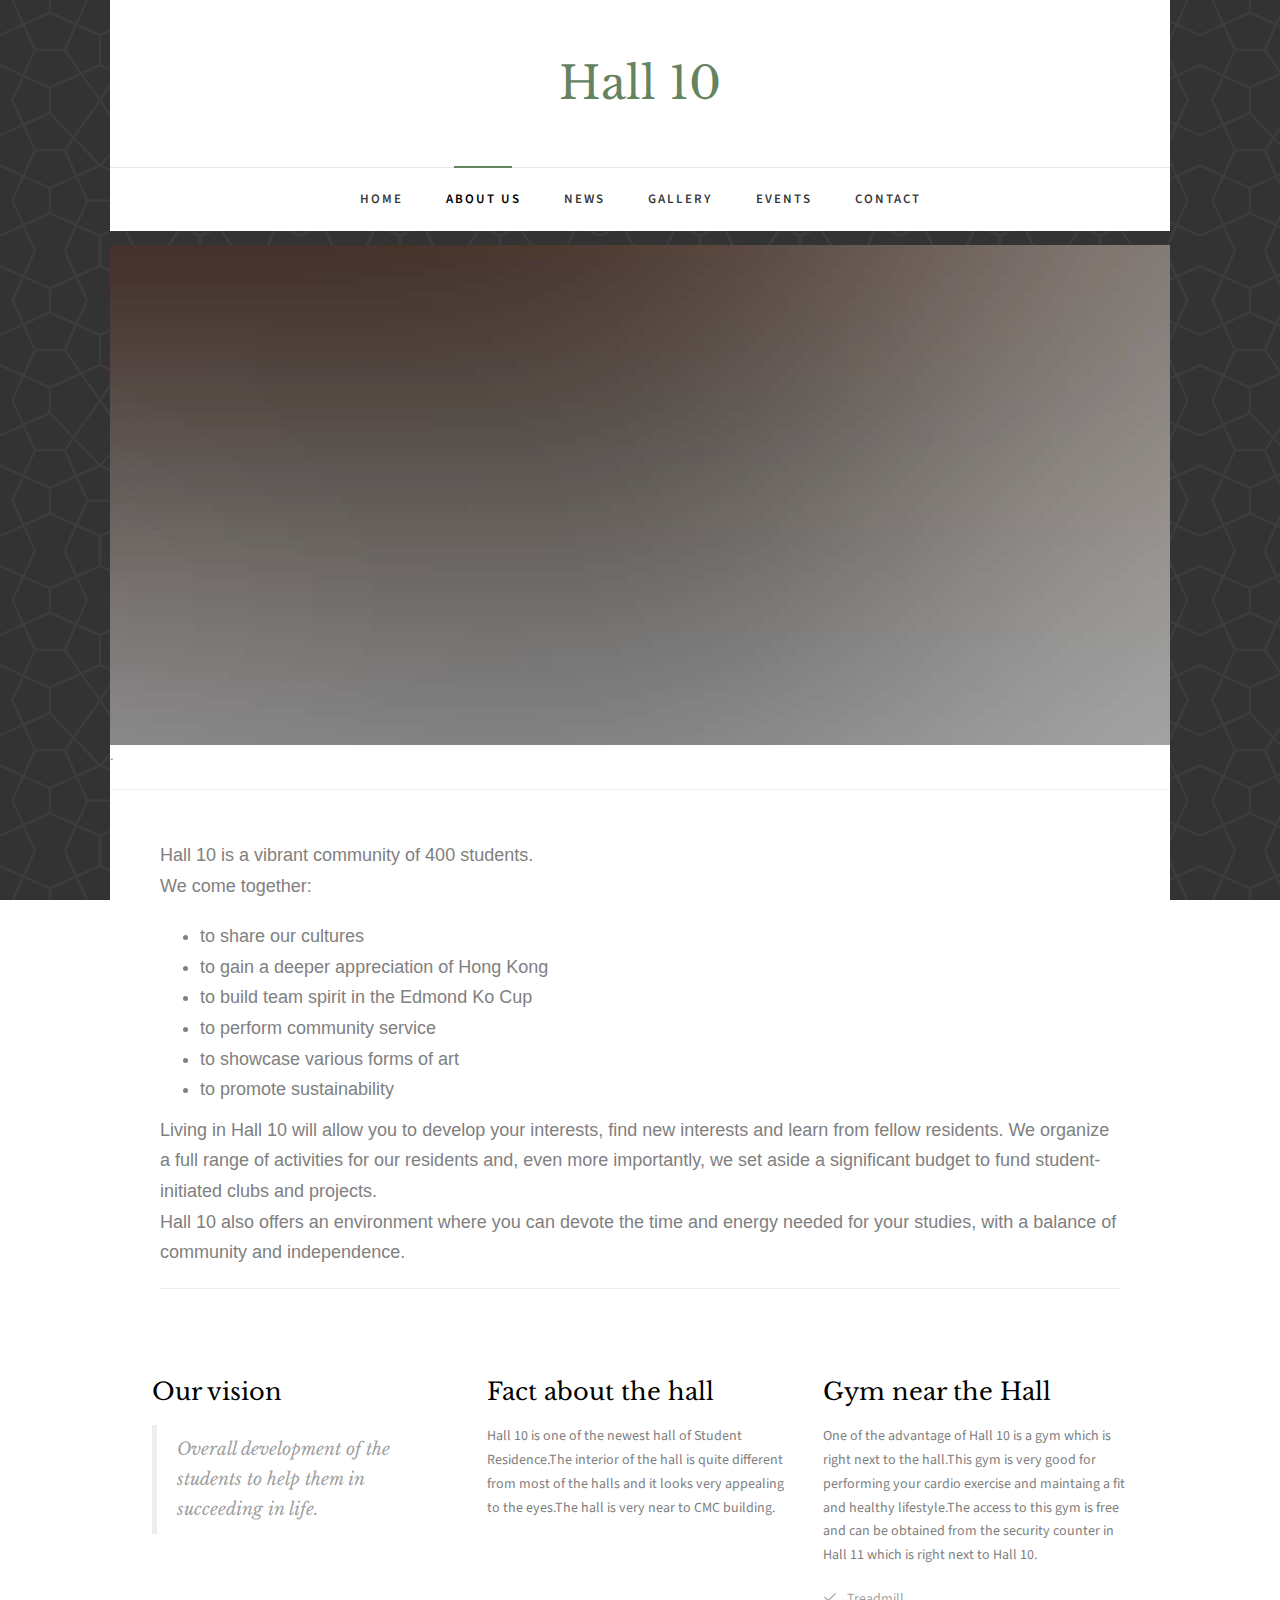
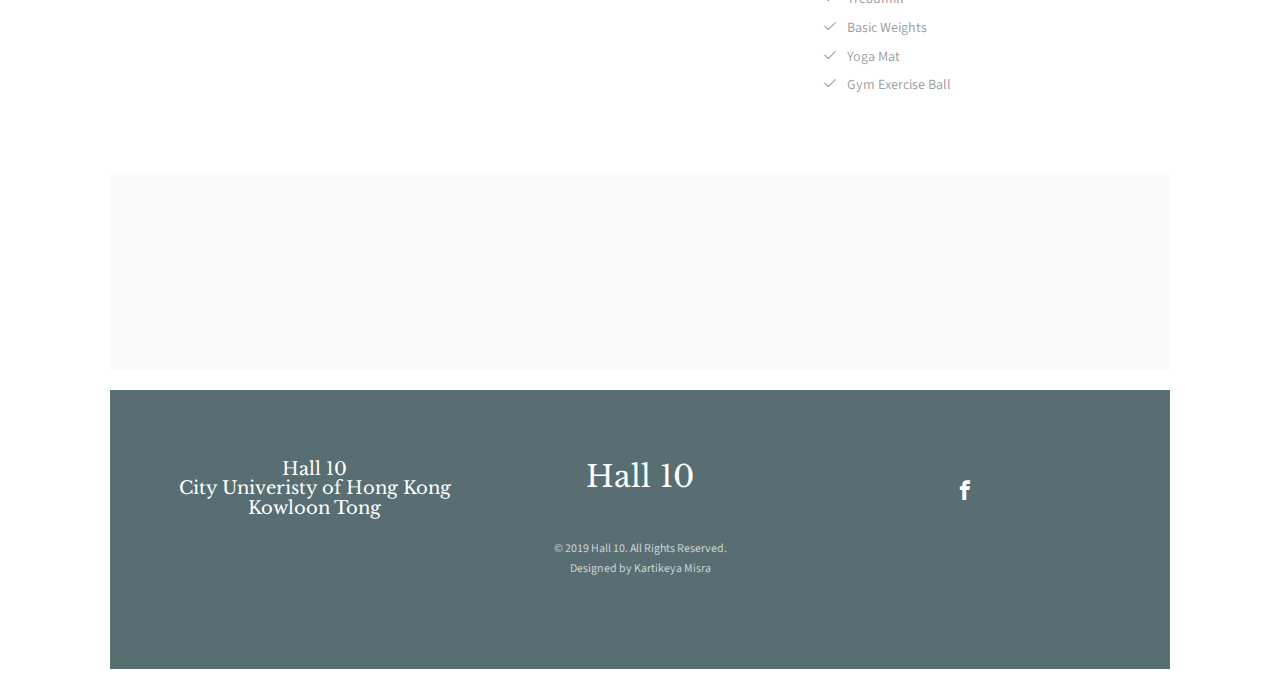
==== about.html @ 9cf43f24 "First commit" ====
<!DOCTYPE HTML>
<html>
	<head>
	<meta charset="utf-8">
	<meta http-equiv="X-UA-Compatible" content="IE=edge">
	<title>About Us</title>
	

  	<!-- Facebook and Twitter integration -->
	<meta property="og:title" content=""/>
	<meta property="og:image" content=""/>
	<meta property="og:url" content=""/>
	<meta property="og:site_name" content=""/>
	<meta property="og:description" content=""/>
	<meta name="twitter:title" content="" />
	<meta name="twitter:image" content="" />
	<meta name="twitter:url" content="" />
	<meta name="twitter:card" content="" />

	<link href="https://fonts.googleapis.com/css?family=Source+Sans+Pro:400,600,700" rel="stylesheet">
	<link href="https://fonts.googleapis.com/css?family=Libre+Baskerville:400,400i,700" rel="stylesheet"
	>
	
	<!-- Animate.css -->
	<link rel="stylesheet" href="css/animate.css">
	<!-- Icomoon Icon Fonts-->
	<link rel="stylesheet" href="css/icomoon.css">
	<!-- Bootstrap  -->
	<link rel="stylesheet" href="css/bootstrap.css">

	<!-- Magnific Popup -->
	<link rel="stylesheet" href="css/magnific-popup.css">

	<!-- Flexslider  -->
	<link rel="stylesheet" href="css/flexslider.css">

	<!-- Owl Carousel  -->
	<link rel="stylesheet" href="css/owl.carousel.min.css">
	<link rel="stylesheet" href="css/owl.theme.default.min.css">

	<!-- Theme style  -->
	<link rel="stylesheet" href="css/style.css">

	<!-- Modernizr JS -->
	<script src="js/modernizr-2.6.2.min.js"></script>
	<!-- FOR IE9 below -->
	<!--[if lt IE 9]>
	<script src="js/respond.min.js"></script>
	<![endif]-->

	</head>
	<body>
		
	<div class="fh5co-loader"></div>
	
	<div id="page">
	<nav class="fh5co-nav" role="navigation">
		<div class="container-wrap">
			<div class="top-menu">
				<div class="row">
					<div class="col-md-12 col-offset-0 text-center">
						<div id="fh5co-logo"><a href="index.html">Hall 10</a></div>
					</div>
					<div class="col-md-12 col-md-offset-0 text-center menu-1">
						<ul>
							<li><a href="index.html">Home</a></li>
							<li class="active"><a href="about.html">About Us</a></li>
							<li><a href="news.html">News</a></li>
							
							<li><a href="" class="galery">Gallery</a></li>					
							<li><a href="events.html">Events</a></li>
										
							<li><a href="contact.html">Contact</a></li>
							
						</ul>
					</div>
				</div>
				
			</div>
		</div>
	</nav>
	<div class="container-wrap">
		<aside id="fh5co-hero">
			<div class="flexslider">
				<ul class="slides">
			   	<li style="background-image: url(images/img_bg_2.jpg);">
			   		<div class="overlay"></div>
			   		<div class="container-fluid">
							<div class="row">
								<div class="col-md-6 col-md-offset-3 text-center">
									<div class="slider-text">
										<div class="slider-text-inner">
											<h1>About Us</h1>
											
										</div>
										

									</div>
								</div>
							</div>
						</div>
			   	</li>
			  	</ul>
		  	</div>
		</aside>
		<p>.<hr></p>
		<div class="about-text">
			
			<p>Hall 10 is a vibrant community of 400 students.<br>We come together:<br>
			<ul>
				<li>to share our cultures</li>
				<li>to gain a deeper appreciation of Hong Kong</li>
				<li>to build team spirit in the Edmond Ko Cup</li>
				<li>to perform community service</li>
				<li>to showcase various forms of art</li>
				<li>to promote sustainability</li>
			</ul>
			Living in Hall 10 will allow you to develop your interests, find new interests and learn from fellow residents. We organize a full range of activities for our residents and, even more importantly, we set aside a significant budget to fund student-initiated clubs and projects.

			<br>
			Hall 10 also offers an environment where you can devote the time and energy needed for your studies, with a balance of community and independence. 
			<hr></p>
		</div>
		<div id="fh5co-about">
			<div class="row">
				<div class="col-md-4">
					<h3>Our vision</h3>
					<blockquote class="dailyVerse">
						<p>Overall development of the students to help them in succeeding in life. </p>
						
					</blockquote>
				</div>
				<div class="col-md-4">
					<h3>Fact about the hall</h3>
					<p>Hall 10 is one of the newest hall of Student Residence.The interior of the hall is quite different from most of the halls and it looks very appealing to the eyes.The hall is very near to CMC building.</p>
				</div>
				<div class="col-md-4">
					<h3>Gym near the Hall</h3>
					<p>One of the advantage of Hall 10 is a gym which is right next to the hall.This gym is very good for performing your cardio exercise and maintaing a fit and healthy lifestyle.The access to this gym is free and can be obtained from the security counter in Hall 11 which is right next to Hall 10.</p>
					<ul class="ministries-list">
						<li><i class="icon-check"></i>Treadmill</li>
						<li><i class="icon-check"></i>Basic Weights</li>
						<li><i class="icon-check"></i>Yoga Mat</li>
						<li><i class="icon-check"></i>Gym Exercise Ball</li>
					</ul>
				</div>
			</div>
		</div>
		<div id="fh5co-counter" class="fh5co-counters fh5co-light-grey">
			
			<div class="row animate-box">
				<div class="col-md-8 col-md-offset-2">
						<div class="row">
								<div class="col-md-3 col-sm-6 col-xs-6 text-center">
									<span class="fh5co-counter js-counter" data-from="0" data-to="400" data-speed="6000" data-refresh-interval="5"></span>
									<span class="fh5co-counter-label">Residents</span>
								</div>
								<div class="col-md-3 col-sm-6 col-xs-6 text-center">
									<span class="fh5co-counter js-counter" data-from="0" data-to="15" data-speed="6000" data-refresh-interval="50"></span>
									<span class="fh5co-counter-label">Floors</span>
								</div>
								<div class="clearfix visible-sm-block visible-xs-block"></div>
								<div class="col-md-3 col-sm-6 col-xs-6 text-center">
									<span class="fh5co-counter js-counter" data-from="0" data-to="8" data-speed="6000" data-refresh-interval="50"></span>
									<span class="fh5co-counter-label">RT</span>
								</div>
								<div class="col-md-3 col-sm-6 col-xs-6 text-center">
									<span class="fh5co-counter js-counter" data-from="0" data-to="50" data-speed="5000" data-refresh-interval="50"></span>
									<span class="fh5co-counter-label">Activities</span>
								</div>
							</div>
				</div>
			</div>
		</div>
	</div><!-- END container-wrap -->

	<div class="container-wrap">
		<footer id="fh5co-footer" role="contentinfo">
			<div class="col-md-4 text-center">
					<h3>Hall 10 <br>City Univeristy of Hong Kong <br>Kowloon Tong</h3>
			</div>
			<div class="col-md-4 text-center">
				<h2><a href="#">Hall 10</a></h2>
			</div>
			<div class="col-md-4 text-center">
				<p>
					<ul class="fh5co-social-icons">
						<li><a href="#"><i class="icon-facebook2"></i></a></li>
						
					</ul>
				</p>
			</div>
			<div class="row copyright">
				<div class="col-md-12 text-center">
					<p>
							<small class="block">&copy; 2019 Hall 10. All Rights Reserved.</small> 
							<small class="block">Designed by Kartikeya Misra </small>
					</p>
				</div>
			</div>
		</footer>
	</div><!-- END container-wrap -->
	</div>

	<div class="gototop js-top">
		<a href="#" class="js-gotop"><i class="icon-arrow-up2"></i></a>
	</div>
	
	<!-- jQuery -->
	<script src="js/jquery.min.js"></script>
	<!-- jQuery Easing -->
	<script src="js/jquery.easing.1.3.js"></script>
	<!-- Bootstrap -->
	<script src="js/bootstrap.min.js"></script>
	<!-- Waypoints -->
	<script src="js/jquery.waypoints.min.js"></script>
	<!-- Flexslider -->
	<script src="js/jquery.flexslider-min.js"></script>
	<!-- Carousel -->
	<script src="js/owl.carousel.min.js"></script>
	<!-- Magnific Popup -->
	<script src="js/jquery.magnific-popup.min.js"></script>
	<script src="js/magnific-popup-options.js"></script>
	<!-- Counters -->
	<script src="js/jquery.countTo.js"></script>
	<!-- Main -->
	<script src="js/main.js"></script>

	</body>
</html>
---- css/icomoon.css ----
@font-face {
  font-family: 'icomoon';
  src:  url('fonts/icomoon.eot?5j2n32');
  src:  url('fonts/icomoon.eot?5j2n32#iefix') format('embedded-opentype'),
    url('fonts/icomoon.ttf?5j2n32') format('truetype'),
    url('fonts/icomoon.woff?5j2n32') format('woff'),
    url('fonts/icomoon.svg?5j2n32#icomoon') format('svg');
  font-weight: normal;
  font-style: normal;
}

[class^="icon-"], [class*=" icon-"] {
  /* use !important to prevent issues with browser extensions that change fonts */
  font-family: 'icomoon' !important;
  speak: none;
  font-style: normal;
  font-weight: normal;
  font-variant: normal;
  text-transform: none;
  line-height: 1;

  /* Better Font Rendering =========== */
  -webkit-font-smoothing: antialiased;
  -moz-osx-font-smoothing: grayscale;
}

.icon-eye2:before {
  content: "\e064";
}
.icon-paper-clip:before {
  content: "\e065";
}
.icon-mail5:before {
  content: "\e066";
}
.icon-toggle:before {
  content: "\e067";
}
.icon-layout:before {
  content: "\e068";
}
.icon-link2:before {
  content: "\e069";
}
.icon-bell2:before {
  content: "\e06a";
}
.icon-lock3:before {
  content: "\e06b";
}
.icon-unlock:before {
  content: "\e06c";
}
.icon-ribbon2:before {
  content: "\e06d";
}
.icon-image2:before {
  content: "\e06e";
}
.icon-signal:before {
  content: "\e06f";
}
.icon-target3:before {
  content: "\e070";
}
.icon-clipboard3:before {
  content: "\e071";
}
.icon-clock3:before {
  content: "\e072";
}
.icon-watch:before {
  content: "\e073";
}
.icon-air-play:before {
  content: "\e074";
}
.icon-camera3:before {
  content: "\e075";
}
.icon-video2:before {
  content: "\e076";
}
.icon-disc:before {
  content: "\e077";
}
.icon-printer3:before {
  content: "\e078";
}
.icon-monitor:before {
  content: "\e079";
}
.icon-server:before {
  content: "\e07a";
}
.icon-cog2:before {
  content: "\e07b";
}
.icon-heart3:before {
  content: "\e07c";
}
.icon-paragraph:before {
  content: "\e07d";
}
.icon-align-justify:before {
  content: "\e07e";
}
.icon-align-left:before {
  content: "\e07f";
}
.icon-align-center:before {
  content: "\e080";
}
.icon-align-right:before {
  content: "\e081";
}
.icon-book2:before {
  content: "\e082";
}
.icon-layers2:before {
  content: "\e083";
}
.icon-stack2:before {
  content: "\e084";
}
.icon-stack-2:before {
  content: "\e085";
}
.icon-paper:before {
  content: "\e086";
}
.icon-paper-stack:before {
  content: "\e087";
}
.icon-search3:before {
  content: "\e088";
}
.icon-zoom-in2:before {
  content: "\e089";
}
.icon-zoom-out2:before {
  content: "\e08a";
}
.icon-reply2:before {
  content: "\e08b";
}
.icon-circle-plus:before {
  content: "\e08c";
}
.icon-circle-minus:before {
  content: "\e08d";
}
.icon-circle-check:before {
  content: "\e08e";
}
.icon-circle-cross:before {
  content: "\e08f";
}
.icon-square-plus:before {
  content: "\e090";
}
.icon-square-minus:before {
  content: "\e091";
}
.icon-square-check:before {
  content: "\e092";
}
.icon-square-cross:before {
  content: "\e093";
}
.icon-microphone:before {
  content: "\e094";
}
.icon-record:before {
  content: "\e095";
}
.icon-skip-back:before {
  content: "\e096";
}
.icon-rewind:before {
  content: "\e097";
}
.icon-play4:before {
  content: "\e098";
}
.icon-pause3:before {
  content: "\e099";
}
.icon-stop3:before {
  content: "\e09a";
}
.icon-fast-forward:before {
  content: "\e09b";
}
.icon-skip-forward:before {
  content: "\e09c";
}
.icon-shuffle2:before {
  content: "\e09d";
}
.icon-repeat:before {
  content: "\e09e";
}
.icon-folder2:before {
  content: "\e09f";
}
.icon-umbrella:before {
  content: "\e0a0";
}
.icon-moon:before {
  content: "\e0a1";
}
.icon-thermometer:before {
  content: "\e0a2";
}
.icon-drop:before {
  content: "\e0a3";
}
.icon-sun2:before {
  content: "\e0a4";
}
.icon-cloud3:before {
  content: "\e0a5";
}
.icon-cloud-upload2:before {
  content: "\e0a6";
}
.icon-cloud-download2:before {
  content: "\e0a7";
}
.icon-upload4:before {
  content: "\e0a8";
}
.icon-download4:before {
  content: "\e0a9";
}
.icon-location3:before {
  content: "\e0aa";
}
.icon-location-2:before {
  content: "\e0ab";
}
.icon-map3:before {
  content: "\e0ac";
}
.icon-battery:before {
  content: "\e0ad";
}
.icon-head:before {
  content: "\e0ae";
}
.icon-briefcase3:before {
  content: "\e0af";
}
.icon-speech-bubble:before {
  content: "\e0b0";
}
.icon-anchor2:before {
  content: "\e0b1";
}
.icon-globe2:before {
  content: "\e0b2";
}
.icon-box:before {
  content: "\e0b3";
}
.icon-reload:before {
  content: "\e0b4";
}
.icon-share3:before {
  content: "\e0b5";
}
.icon-marquee:before {
  content: "\e0b6";
}
.icon-marquee-plus:before {
  content: "\e0b7";
}
.icon-marquee-minus:before {
  content: "\e0b8";
}
.icon-tag:before {
  content: "\e0b9";
}
.icon-power2:before {
  content: "\e0ba";
}
.icon-command2:before {
  content: "\e0bb";
}
.icon-alt:before {
  content: "\e0bc";
}
.icon-esc:before {
  content: "\e0bd";
}
.icon-bar-graph:before {
  content: "\e0be";
}
.icon-bar-graph-2:before {
  content: "\e0bf";
}
.icon-pie-graph:before {
  content: "\e0c0";
}
.icon-star:before {
  content: "\e0c1";
}
.icon-arrow-left3:before {
  content: "\e0c2";
}
.icon-arrow-right3:before {
  content: "\e0c3";
}
.icon-arrow-up3:before {
  content: "\e0c4";
}
.icon-arrow-down3:before {
  content: "\e0c5";
}
.icon-volume:before {
  content: "\e0c6";
}
.icon-mute:before {
  content: "\e0c7";
}
.icon-content-right:before {
  content: "\e100";
}
.icon-content-left:before {
  content: "\e101";
}
.icon-grid2:before {
  content: "\e102";
}
.icon-grid-2:before {
  content: "\e103";
}
.icon-columns:before {
  content: "\e104";
}
.icon-loader:before {
  content: "\e105";
}
.icon-bag:before {
  content: "\e106";
}
.icon-ban:before {
  content: "\e107";
}
.icon-flag3:before {
  content: "\e108";
}
.icon-trash:before {
  content: "\e109";
}
.icon-expand2:before {
  content: "\e110";
}
.icon-contract:before {
  content: "\e111";
}
.icon-maximize:before {
  content: "\e112";
}
.icon-minimize:before {
  content: "\e113";
}
.icon-plus2:before {
  content: "\e114";
}
.icon-minus2:before {
  content: "\e115";
}
.icon-check:before {
  content: "\e116";
}
.icon-cross2:before {
  content: "\e117";
}
.icon-move:before {
  content: "\e118";
}
.icon-delete:before {
  content: "\e119";
}
.icon-menu5:before {
  content: "\e120";
}
.icon-archive:before {
  content: "\e121";
}
.icon-inbox:before {
  content: "\e122";
}
.icon-outbox:before {
  content: "\e123";
}
.icon-file:before {
  content: "\e124";
}
.icon-file-add:before {
  content: "\e125";
}
.icon-file-subtract:before {
  content: "\e126";
}
.icon-help:before {
  content: "\e127";
}
.icon-open:before {
  content: "\e128";
}
.icon-ellipsis:before {
  content: "\e129";
}
.icon-heart4:before {
  content: "\e900";
}
.icon-cloud4:before {
  content: "\e901";
}
.icon-star2:before {
  content: "\e902";
}
.icon-tv2:before {
  content: "\e903";
}
.icon-sound:before {
  content: "\e904";
}
.icon-video3:before {
  content: "\e905";
}
.icon-trash2:before {
  content: "\e906";
}
.icon-user2:before {
  content: "\e907";
}
.icon-key3:before {
  content: "\e908";
}
.icon-search4:before {
  content: "\e909";
}
.icon-settings:before {
  content: "\e90a";
}
.icon-camera4:before {
  content: "\e90b";
}
.icon-tag2:before {
  content: "\e90c";
}
.icon-lock4:before {
  content: "\e90d";
}
.icon-bulb:before {
  content: "\e90e";
}
.icon-pen2:before {
  content: "\e90f";
}
.icon-diamond:before {
  content: "\e910";
}
.icon-display2:before {
  content: "\e911";
}
.icon-location4:before {
  content: "\e912";
}
.icon-eye3:before {
  content: "\e913";
}
.icon-bubble3:before {
  content: "\e914";
}
.icon-stack3:before {
  content: "\e915";
}
.icon-cup:before {
  content: "\e916";
}
.icon-phone3:before {
  content: "\e917";
}
.icon-news:before {
  content: "\e918";
}
.icon-mail6:before {
  content: "\e919";
}
.icon-like:before {
  content: "\e91a";
}
.icon-photo:before {
  content: "\e91b";
}
.icon-note:before {
  content: "\e91c";
}
.icon-clock4:before {
  content: "\e91d";
}
.icon-paperplane:before {
  content: "\e91e";
}
.icon-params:before {
  content: "\e91f";
}
.icon-banknote:before {
  content: "\e920";
}
.icon-data:before {
  content: "\e921";
}
.icon-music2:before {
  content: "\e922";
}
.icon-megaphone2:before {
  content: "\e923";
}
.icon-study:before {
  content: "\e924";
}
.icon-lab2:before {
  content: "\e925";
}
.icon-food:before {
  content: "\e926";
}
.icon-t-shirt:before {
  content: "\e927";
}
.icon-fire2:before {
  content: "\e928";
}
.icon-clip:before {
  content: "\e929";
}
.icon-shop:before {
  content: "\e92a";
}
.icon-calendar3:before {
  content: "\e92b";
}
.icon-wallet2:before {
  content: "\e92c";
}
.icon-vynil:before {
  content: "\e92d";
}
.icon-truck2:before {
  content: "\e92e";
}
.icon-world:before {
  content: "\e92f";
}
.icon-mobile:before {
  content: "\e000";
}
.icon-laptop:before {
  content: "\e001";
}
.icon-desktop:before {
  content: "\e002";
}
.icon-tablet:before {
  content: "\e003";
}
.icon-phone:before {
  content: "\e004";
}
.icon-document:before {
  content: "\e005";
}
.icon-documents:before {
  content: "\e006";
}
.icon-search:before {
  content: "\e007";
}
.icon-clipboard:before {
  content: "\e008";
}
.icon-newspaper:before {
  content: "\e009";
}
.icon-notebook:before {
  content: "\e00a";
}
.icon-book-open:before {
  content: "\e00b";
}
.icon-browser:before {
  content: "\e00c";
}
.icon-calendar:before {
  content: "\e00d";
}
.icon-presentation:before {
  content: "\e00e";
}
.icon-picture:before {
  content: "\e00f";
}
.icon-pictures:before {
  content: "\e010";
}
.icon-video:before {
  content: "\e011";
}
.icon-camera:before {
  content: "\e012";
}
.icon-printer:before {
  content: "\e013";
}
.icon-toolbox:before {
  content: "\e014";
}
.icon-briefcase:before {
  content: "\e015";
}
.icon-wallet:before {
  content: "\e016";
}
.icon-gift:before {
  content: "\e017";
}
.icon-bargraph:before {
  content: "\e018";
}
.icon-grid:before {
  content: "\e019";
}
.icon-expand:before {
  content: "\e01a";
}
.icon-focus:before {
  content: "\e01b";
}
.icon-edit:before {
  content: "\e01c";
}
.icon-adjustments:before {
  content: "\e01d";
}
.icon-ribbon:before {
  content: "\e01e";
}
.icon-hourglass:before {
  content: "\e01f";
}
.icon-lock:before {
  content: "\e020";
}
.icon-megaphone:before {
  content: "\e021";
}
.icon-shield:before {
  content: "\e022";
}
.icon-trophy:before {
  content: "\e023";
}
.icon-flag:before {
  content: "\e024";
}
.icon-map:before {
  content: "\e025";
}
.icon-puzzle:before {
  content: "\e026";
}
.icon-basket:before {
  content: "\e027";
}
.icon-envelope:before {
  content: "\e028";
}
.icon-streetsign:before {
  content: "\e029";
}
.icon-telescope:before {
  content: "\e02a";
}
.icon-gears:before {
  content: "\e02b";
}
.icon-key:before {
  content: "\e02c";
}
.icon-paperclip:before {
  content: "\e02d";
}
.icon-attachment:before {
  content: "\e02e";
}
.icon-pricetags:before {
  content: "\e02f";
}
.icon-lightbulb:before {
  content: "\e030";
}
.icon-layers:before {
  content: "\e031";
}
.icon-pencil:before {
  content: "\e032";
}
.icon-tools:before {
  content: "\e033";
}
.icon-tools-2:before {
  content: "\e034";
}
.icon-scissors:before {
  content: "\e035";
}
.icon-paintbrush:before {
  content: "\e036";
}
.icon-magnifying-glass:before {
  content: "\e037";
}
.icon-circle-compass:before {
  content: "\e038";
}
.icon-linegraph:before {
  content: "\e039";
}
.icon-mic:before {
  content: "\e03a";
}
.icon-strategy:before {
  content: "\e03b";
}
.icon-beaker:before {
  content: "\e03c";
}
.icon-caution:before {
  content: "\e03d";
}
.icon-recycle:before {
  content: "\e03e";
}
.icon-anchor:before {
  content: "\e03f";
}
.icon-profile-male:before {
  content: "\e040";
}
.icon-profile-female:before {
  content: "\e041";
}
.icon-bike:before {
  content: "\e042";
}
.icon-wine:before {
  content: "\e043";
}
.icon-hotairballoon:before {
  content: "\e044";
}
.icon-globe:before {
  content: "\e045";
}
.icon-genius:before {
  content: "\e046";
}
.icon-map-pin:before {
  content: "\e047";
}
.icon-dial:before {
  content: "\e048";
}
.icon-chat:before {
  content: "\e049";
}
.icon-heart:before {
  content: "\e04a";
}
.icon-cloud:before {
  content: "\e04b";
}
.icon-upload:before {
  content: "\e04c";
}
.icon-download:before {
  content: "\e04d";
}
.icon-target:before {
  content: "\e04e";
}
.icon-hazardous:before {
  content: "\e04f";
}
.icon-piechart:before {
  content: "\e050";
}
.icon-speedometer:before {
  content: "\e051";
}
.icon-global:before {
  content: "\e052";
}
.icon-compass:before {
  content: "\e053";
}
.icon-lifesaver:before {
  content: "\e054";
}
.icon-clock:before {
  content: "\e055";
}
.icon-aperture:before {
  content: "\e056";
}
.icon-quote:before {
  content: "\e057";
}
.icon-scope:before {
  content: "\e058";
}
.icon-alarmclock:before {
  content: "\e059";
}
.icon-refresh:before {
  content: "\e05a";
}
.icon-happy:before {
  content: "\e05b";
}
.icon-sad:before {
  content: "\e05c";
}
.icon-facebook:before {
  content: "\e05d";
}
.icon-twitter:before {
  content: "\e05e";
}
.icon-googleplus:before {
  content: "\e05f";
}
.icon-rss:before {
  content: "\e060";
}
.icon-tumblr:before {
  content: "\e061";
}
.icon-linkedin:before {
  content: "\e062";
}
.icon-dribbble:before {
  content: "\e063";
}
.icon-home:before {
  content: "\e930";
}
.icon-home2:before {
  content: "\e931";
}
.icon-home3:before {
  content: "\e932";
}
.icon-office:before {
  content: "\e933";
}
.icon-newspaper2:before {
  content: "\e934";
}
.icon-pencil2:before {
  content: "\e935";
}
.icon-pencil22:before {
  content: "\e936";
}
.icon-quill:before {
  content: "\e937";
}
.icon-pen:before {
  content: "\e938";
}
.icon-blog:before {
  content: "\e939";
}
.icon-eyedropper:before {
  content: "\e93a";
}
.icon-droplet:before {
  content: "\e93b";
}
.icon-paint-format:before {
  content: "\e93c";
}
.icon-image:before {
  content: "\e93d";
}
.icon-images:before {
  content: "\e93e";
}
.icon-camera2:before {
  content: "\e93f";
}
.icon-headphones:before {
  content: "\e940";
}
.icon-music:before {
  content: "\e941";
}
.icon-play:before {
  content: "\e942";
}
.icon-film:before {
  content: "\e943";
}
.icon-video-camera:before {
  content: "\e944";
}
.icon-dice:before {
  content: "\e945";
}
.icon-pacman:before {
  content: "\e946";
}
.icon-spades:before {
  content: "\e947";
}
.icon-clubs:before {
  content: "\e948";
}
.icon-diamonds:before {
  content: "\e949";
}
.icon-bullhorn:before {
  content: "\e94a";
}
.icon-connection:before {
  content: "\e94b";
}
.icon-podcast:before {
  content: "\e94c";
}
.icon-feed:before {
  content: "\e94d";
}
.icon-mic2:before {
  content: "\e94e";
}
.icon-book:before {
  content: "\e94f";
}
.icon-books:before {
  content: "\e950";
}
.icon-library:before {
  content: "\e951";
}
.icon-file-text:before {
  content: "\e952";
}
.icon-profile:before {
  content: "\e953";
}
.icon-file-empty:before {
  content: "\e954";
}
.icon-files-empty:before {
  content: "\e955";
}
.icon-file-text2:before {
  content: "\e956";
}
.icon-file-picture:before {
  content: "\e957";
}
.icon-file-music:before {
  content: "\e958";
}
.icon-file-play:before {
  content: "\e959";
}
.icon-file-video:before {
  content: "\e95a";
}
.icon-file-zip:before {
  content: "\e95b";
}
.icon-copy:before {
  content: "\e95c";
}
.icon-paste:before {
  content: "\e95d";
}
.icon-stack:before {
  content: "\e95e";
}
.icon-folder:before {
  content: "\e95f";
}
.icon-folder-open:before {
  content: "\e960";
}
.icon-folder-plus:before {
  content: "\e961";
}
.icon-folder-minus:before {
  content: "\e962";
}
.icon-folder-download:before {
  content: "\e963";
}
.icon-folder-upload:before {
  content: "\e964";
}
.icon-price-tag:before {
  content: "\e965";
}
.icon-price-tags:before {
  content: "\e966";
}
.icon-barcode:before {
  content: "\e967";
}
.icon-qrcode:before {
  content: "\e968";
}
.icon-ticket:before {
  content: "\e969";
}
.icon-cart:before {
  content: "\e96a";
}
.icon-coin-dollar:before {
  content: "\e96b";
}
.icon-coin-euro:before {
  content: "\e96c";
}
.icon-coin-pound:before {
  content: "\e96d";
}
.icon-coin-yen:before {
  content: "\e96e";
}
.icon-credit-card:before {
  content: "\e96f";
}
.icon-calculator:before {
  content: "\e970";
}
.icon-lifebuoy:before {
  content: "\e971";
}
.icon-phone2:before {
  content: "\e972";
}
.icon-phone-hang-up:before {
  content: "\e973";
}
.icon-address-book:before {
  content: "\e974";
}
.icon-envelop:before {
  content: "\e975";
}
.icon-pushpin:before {
  content: "\e976";
}
.icon-location:before {
  content: "\e977";
}
.icon-location2:before {
  content: "\e978";
}
.icon-compass2:before {
  content: "\e979";
}
.icon-compass22:before {
  content: "\e97a";
}
.icon-map2:before {
  content: "\e97b";
}
.icon-map22:before {
  content: "\e97c";
}
.icon-history:before {
  content: "\e97d";
}
.icon-clock2:before {
  content: "\e97e";
}
.icon-clock22:before {
  content: "\e97f";
}
.icon-alarm:before {
  content: "\e980";
}
.icon-bell:before {
  content: "\e981";
}
.icon-stopwatch:before {
  content: "\e982";
}
.icon-calendar2:before {
  content: "\e983";
}
.icon-printer2:before {
  content: "\e984";
}
.icon-keyboard:before {
  content: "\e985";
}
.icon-display:before {
  content: "\e986";
}
.icon-laptop2:before {
  content: "\e987";
}
.icon-mobile2:before {
  content: "\e988";
}
.icon-mobile22:before {
  content: "\e989";
}
.icon-tablet2:before {
  content: "\e98a";
}
.icon-tv:before {
  content: "\e98b";
}
.icon-drawer:before {
  content: "\e98c";
}
.icon-drawer2:before {
  content: "\e98d";
}
.icon-box-add:before {
  content: "\e98e";
}
.icon-box-remove:before {
  content: "\e98f";
}
.icon-download3:before {
  content: "\e990";
}
.icon-upload2:before {
  content: "\e991";
}
.icon-floppy-disk:before {
  content: "\e992";
}
.icon-drive:before {
  content: "\e993";
}
.icon-database:before {
  content: "\e994";
}
.icon-undo:before {
  content: "\e995";
}
.icon-redo:before {
  content: "\e996";
}
.icon-undo2:before {
  content: "\e997";
}
.icon-redo2:before {
  content: "\e998";
}
.icon-forward:before {
  content: "\e999";
}
.icon-reply:before {
  content: "\e99a";
}
.icon-bubble:before {
  content: "\e99b";
}
.icon-bubbles:before {
  content: "\e99c";
}
.icon-bubbles2:before {
  content: "\e99d";
}
.icon-bubble2:before {
  content: "\e99e";
}
.icon-bubbles3:before {
  content: "\e99f";
}
.icon-bubbles4:before {
  content: "\e9a0";
}
.icon-user:before {
  content: "\e9a1";
}
.icon-users:before {
  content: "\e9a2";
}
.icon-user-plus:before {
  content: "\e9a3";
}
.icon-user-minus:before {
  content: "\e9a4";
}
.icon-user-check:before {
  content: "\e9a5";
}
.icon-user-tie:before {
  content: "\e9a6";
}
.icon-quotes-left:before {
  content: "\e9a7";
}
.icon-quotes-right:before {
  content: "\e9a8";
}
.icon-hour-glass:before {
  content: "\e9a9";
}
.icon-spinner:before {
  content: "\e9aa";
}
.icon-spinner2:before {
  content: "\e9ab";
}
.icon-spinner3:before {
  content: "\e9ac";
}
.icon-spinner4:before {
  content: "\e9ad";
}
.icon-spinner5:before {
  content: "\e9ae";
}
.icon-spinner6:before {
  content: "\e9af";
}
.icon-spinner7:before {
  content: "\e9b0";
}
.icon-spinner8:before {
  content: "\e9b1";
}
.icon-spinner9:before {
  content: "\e9b2";
}
.icon-spinner10:before {
  content: "\e9b3";
}
.icon-spinner11:before {
  content: "\e9b4";
}
.icon-binoculars:before {
  content: "\e9b5";
}
.icon-search2:before {
  content: "\e9b6";
}
.icon-zoom-in:before {
  content: "\e9b7";
}
.icon-zoom-out:before {
  content: "\e9b8";
}
.icon-enlarge:before {
  content: "\e9b9";
}
.icon-shrink:before {
  content: "\e9ba";
}
.icon-enlarge2:before {
  content: "\e9bb";
}
.icon-shrink2:before {
  content: "\e9bc";
}
.icon-key2:before {
  content: "\e9bd";
}
.icon-key22:before {
  content: "\e9be";
}
.icon-lock2:before {
  content: "\e9bf";
}
.icon-unlocked:before {
  content: "\e9c0";
}
.icon-wrench:before {
  content: "\e9c1";
}
.icon-equalizer:before {
  content: "\e9c2";
}
.icon-equalizer2:before {
  content: "\e9c3";
}
.icon-cog:before {
  content: "\e9c4";
}
.icon-cogs:before {
  content: "\e9c5";
}
.icon-hammer:before {
  content: "\e9c6";
}
.icon-magic-wand:before {
  content: "\e9c7";
}
.icon-aid-kit:before {
  content: "\e9c8";
}
.icon-bug:before {
  content: "\e9c9";
}
.icon-pie-chart:before {
  content: "\e9ca";
}
.icon-stats-dots:before {
  content: "\e9cb";
}
.icon-stats-bars:before {
  content: "\e9cc";
}
.icon-stats-bars2:before {
  content: "\e9cd";
}
.icon-trophy2:before {
  content: "\e9ce";
}
.icon-gift2:before {
  content: "\e9cf";
}
.icon-glass:before {
  content: "\e9d0";
}
.icon-glass2:before {
  content: "\e9d1";
}
.icon-mug:before {
  content: "\e9d2";
}
.icon-spoon-knife:before {
  content: "\e9d3";
}
.icon-leaf:before {
  content: "\e9d4";
}
.icon-rocket:before {
  content: "\e9d5";
}
.icon-meter:before {
  content: "\e9d6";
}
.icon-meter2:before {
  content: "\e9d7";
}
.icon-hammer2:before {
  content: "\e9d8";
}
.icon-fire:before {
  content: "\e9d9";
}
.icon-lab:before {
  content: "\e9da";
}
.icon-magnet:before {
  content: "\e9db";
}
.icon-bin:before {
  content: "\e9dc";
}
.icon-bin2:before {
  content: "\e9dd";
}
.icon-briefcase2:before {
  content: "\e9de";
}
.icon-airplane:before {
  content: "\e9df";
}
.icon-truck:before {
  content: "\e9e0";
}
.icon-road:before {
  content: "\e9e1";
}
.icon-accessibility:before {
  content: "\e9e2";
}
.icon-target2:before {
  content: "\e9e3";
}
.icon-shield2:before {
  content: "\e9e4";
}
.icon-power:before {
  content: "\e9e5";
}
.icon-switch:before {
  content: "\e9e6";
}
.icon-power-cord:before {
  content: "\e9e7";
}
.icon-clipboard2:before {
  content: "\e9e8";
}
.icon-list-numbered:before {
  content: "\e9e9";
}
.icon-list:before {
  content: "\e9ea";
}
.icon-list2:before {
  content: "\e9eb";
}
.icon-tree:before {
  content: "\e9ec";
}
.icon-menu:before {
  content: "\e9ed";
}
.icon-menu2:before {
  content: "\e9ee";
}
.icon-menu3:before {
  content: "\e9ef";
}
.icon-menu4:before {
  content: "\e9f0";
}
.icon-cloud2:before {
  content: "\e9f1";
}
.icon-cloud-download:before {
  content: "\e9f2";
}
.icon-cloud-upload:before {
  content: "\e9f3";
}
.icon-cloud-check:before {
  content: "\e9f4";
}
.icon-download2:before {
  content: "\e9f5";
}
.icon-upload22:before {
  content: "\e9f6";
}
.icon-download32:before {
  content: "\e9f7";
}
.icon-upload3:before {
  content: "\e9f8";
}
.icon-sphere:before {
  content: "\e9f9";
}
.icon-earth:before {
  content: "\e9fa";
}
.icon-link:before {
  content: "\e9fb";
}
.icon-flag2:before {
  content: "\e9fc";
}
.icon-attachment2:before {
  content: "\e9fd";
}
.icon-eye:before {
  content: "\e9fe";
}
.icon-eye-plus:before {
  content: "\e9ff";
}
.icon-eye-minus:before {
  content: "\ea00";
}
.icon-eye-blocked:before {
  content: "\ea01";
}
.icon-bookmark:before {
  content: "\ea02";
}
.icon-bookmarks:before {
  content: "\ea03";
}
.icon-sun:before {
  content: "\ea04";
}
.icon-contrast:before {
  content: "\ea05";
}
.icon-brightness-contrast:before {
  content: "\ea06";
}
.icon-star-empty:before {
  content: "\ea07";
}
.icon-star-half:before {
  content: "\ea08";
}
.icon-star-full:before {
  content: "\ea09";
}
.icon-heart2:before {
  content: "\ea0a";
}
.icon-heart-broken:before {
  content: "\ea0b";
}
.icon-man:before {
  content: "\ea0c";
}
.icon-woman:before {
  content: "\ea0d";
}
.icon-man-woman:before {
  content: "\ea0e";
}
.icon-happy3:before {
  content: "\ea0f";
}
.icon-happy2:before {
  content: "\ea10";
}
.icon-smile:before {
  content: "\ea11";
}
.icon-smile2:before {
  content: "\ea12";
}
.icon-tongue:before {
  content: "\ea13";
}
.icon-tongue2:before {
  content: "\ea14";
}
.icon-sad2:before {
  content: "\ea15";
}
.icon-sad22:before {
  content: "\ea16";
}
.icon-wink:before {
  content: "\ea17";
}
.icon-wink2:before {
  content: "\ea18";
}
.icon-grin:before {
  content: "\ea19";
}
.icon-grin2:before {
  content: "\ea1a";
}
.icon-cool:before {
  content: "\ea1b";
}
.icon-cool2:before {
  content: "\ea1c";
}
.icon-angry:before {
  content: "\ea1d";
}
.icon-angry2:before {
  content: "\ea1e";
}
.icon-evil:before {
  content: "\ea1f";
}
.icon-evil2:before {
  content: "\ea20";
}
.icon-shocked:before {
  content: "\ea21";
}
.icon-shocked2:before {
  content: "\ea22";
}
.icon-baffled:before {
  content: "\ea23";
}
.icon-baffled2:before {
  content: "\ea24";
}
.icon-confused:before {
  content: "\ea25";
}
.icon-confused2:before {
  content: "\ea26";
}
.icon-neutral:before {
  content: "\ea27";
}
.icon-neutral2:before {
  content: "\ea28";
}
.icon-hipster:before {
  content: "\ea29";
}
.icon-hipster2:before {
  content: "\ea2a";
}
.icon-wondering:before {
  content: "\ea2b";
}
.icon-wondering2:before {
  content: "\ea2c";
}
.icon-sleepy:before {
  content: "\ea2d";
}
.icon-sleepy2:before {
  content: "\ea2e";
}
.icon-frustrated:before {
  content: "\ea2f";
}
.icon-frustrated2:before {
  content: "\ea30";
}
.icon-crying:before {
  content: "\ea31";
}
.icon-crying2:before {
  content: "\ea32";
}
.icon-point-up:before {
  content: "\ea33";
}
.icon-point-right:before {
  content: "\ea34";
}
.icon-point-down:before {
  content: "\ea35";
}
.icon-point-left:before {
  content: "\ea36";
}
.icon-warning:before {
  content: "\ea37";
}
.icon-notification:before {
  content: "\ea38";
}
.icon-question:before {
  content: "\ea39";
}
.icon-plus:before {
  content: "\ea3a";
}
.icon-minus:before {
  content: "\ea3b";
}
.icon-info:before {
  content: "\ea3c";
}
.icon-cancel-circle:before {
  content: "\ea3d";
}
.icon-blocked:before {
  content: "\ea3e";
}
.icon-cross:before {
  content: "\ea3f";
}
.icon-checkmark:before {
  content: "\ea40";
}
.icon-checkmark2:before {
  content: "\ea41";
}
.icon-spell-check:before {
  content: "\ea42";
}
.icon-enter:before {
  content: "\ea43";
}
.icon-exit:before {
  content: "\ea44";
}
.icon-play2:before {
  content: "\ea45";
}
.icon-pause:before {
  content: "\ea46";
}
.icon-stop:before {
  content: "\ea47";
}
.icon-previous:before {
  content: "\ea48";
}
.icon-next:before {
  content: "\ea49";
}
.icon-backward:before {
  content: "\ea4a";
}
.icon-forward2:before {
  content: "\ea4b";
}
.icon-play3:before {
  content: "\ea4c";
}
.icon-pause2:before {
  content: "\ea4d";
}
.icon-stop2:before {
  content: "\ea4e";
}
.icon-backward2:before {
  content: "\ea4f";
}
.icon-forward3:before {
  content: "\ea50";
}
.icon-first:before {
  content: "\ea51";
}
.icon-last:before {
  content: "\ea52";
}
.icon-previous2:before {
  content: "\ea53";
}
.icon-next2:before {
  content: "\ea54";
}
.icon-eject:before {
  content: "\ea55";
}
.icon-volume-high:before {
  content: "\ea56";
}
.icon-volume-medium:before {
  content: "\ea57";
}
.icon-volume-low:before {
  content: "\ea58";
}
.icon-volume-mute:before {
  content: "\ea59";
}
.icon-volume-mute2:before {
  content: "\ea5a";
}
.icon-volume-increase:before {
  content: "\ea5b";
}
.icon-volume-decrease:before {
  content: "\ea5c";
}
.icon-loop:before {
  content: "\ea5d";
}
.icon-loop2:before {
  content: "\ea5e";
}
.icon-infinite:before {
  content: "\ea5f";
}
.icon-shuffle:before {
  content: "\ea60";
}
.icon-arrow-up-left:before {
  content: "\ea61";
}
.icon-arrow-up:before {
  content: "\ea62";
}
.icon-arrow-up-right:before {
  content: "\ea63";
}
.icon-arrow-right:before {
  content: "\ea64";
}
.icon-arrow-down-right:before {
  content: "\ea65";
}
.icon-arrow-down:before {
  content: "\ea66";
}
.icon-arrow-down-left:before {
  content: "\ea67";
}
.icon-arrow-left:before {
  content: "\ea68";
}
.icon-arrow-up-left2:before {
  content: "\ea69";
}
.icon-arrow-up2:before {
  content: "\ea6a";
}
.icon-arrow-up-right2:before {
  content: "\ea6b";
}
.icon-arrow-right2:before {
  content: "\ea6c";
}
.icon-arrow-down-right2:before {
  content: "\ea6d";
}
.icon-arrow-down2:before {
  content: "\ea6e";
}
.icon-arrow-down-left2:before {
  content: "\ea6f";
}
.icon-arrow-left2:before {
  content: "\ea70";
}
.icon-circle-up:before {
  content: "\ea71";
}
.icon-circle-right:before {
  content: "\ea72";
}
.icon-circle-down:before {
  content: "\ea73";
}
.icon-circle-left:before {
  content: "\ea74";
}
.icon-tab:before {
  content: "\ea75";
}
.icon-move-up:before {
  content: "\ea76";
}
.icon-move-down:before {
  content: "\ea77";
}
.icon-sort-alpha-asc:before {
  content: "\ea78";
}
.icon-sort-alpha-desc:before {
  content: "\ea79";
}
.icon-sort-numeric-asc:before {
  content: "\ea7a";
}
.icon-sort-numberic-desc:before {
  content: "\ea7b";
}
.icon-sort-amount-asc:before {
  content: "\ea7c";
}
.icon-sort-amount-desc:before {
  content: "\ea7d";
}
.icon-command:before {
  content: "\ea7e";
}
.icon-shift:before {
  content: "\ea7f";
}
.icon-ctrl:before {
  content: "\ea80";
}
.icon-opt:before {
  content: "\ea81";
}
.icon-checkbox-checked:before {
  content: "\ea82";
}
.icon-checkbox-unchecked:before {
  content: "\ea83";
}
.icon-radio-checked:before {
  content: "\ea84";
}
.icon-radio-checked2:before {
  content: "\ea85";
}
.icon-radio-unchecked:before {
  content: "\ea86";
}
.icon-crop:before {
  content: "\ea87";
}
.icon-make-group:before {
  content: "\ea88";
}
.icon-ungroup:before {
  content: "\ea89";
}
.icon-scissors2:before {
  content: "\ea8a";
}
.icon-filter:before {
  content: "\ea8b";
}
.icon-font:before {
  content: "\ea8c";
}
.icon-ligature:before {
  content: "\ea8d";
}
.icon-ligature2:before {
  content: "\ea8e";
}
.icon-text-height:before {
  content: "\ea8f";
}
.icon-text-width:before {
  content: "\ea90";
}
.icon-font-size:before {
  content: "\ea91";
}
.icon-bold:before {
  content: "\ea92";
}
.icon-underline:before {
  content: "\ea93";
}
.icon-italic:before {
  content: "\ea94";
}
.icon-strikethrough:before {
  content: "\ea95";
}
.icon-omega:before {
  content: "\ea96";
}
.icon-sigma:before {
  content: "\ea97";
}
.icon-page-break:before {
  content: "\ea98";
}
.icon-superscript:before {
  content: "\ea99";
}
.icon-subscript:before {
  content: "\ea9a";
}
.icon-superscript2:before {
  content: "\ea9b";
}
.icon-subscript2:before {
  content: "\ea9c";
}
.icon-text-color:before {
  content: "\ea9d";
}
.icon-pagebreak:before {
  content: "\ea9e";
}
.icon-clear-formatting:before {
  content: "\ea9f";
}
.icon-table:before {
  content: "\eaa0";
}
.icon-table2:before {
  content: "\eaa1";
}
.icon-insert-template:before {
  content: "\eaa2";
}
.icon-pilcrow:before {
  content: "\eaa3";
}
.icon-ltr:before {
  content: "\eaa4";
}
.icon-rtl:before {
  content: "\eaa5";
}
.icon-section:before {
  content: "\eaa6";
}
.icon-paragraph-left:before {
  content: "\eaa7";
}
.icon-paragraph-center:before {
  content: "\eaa8";
}
.icon-paragraph-right:before {
  content: "\eaa9";
}
.icon-paragraph-justify:before {
  content: "\eaaa";
}
.icon-indent-increase:before {
  content: "\eaab";
}
.icon-indent-decrease:before {
  content: "\eaac";
}
.icon-share:before {
  content: "\eaad";
}
.icon-new-tab:before {
  content: "\eaae";
}
.icon-embed:before {
  content: "\eaaf";
}
.icon-embed2:before {
  content: "\eab0";
}
.icon-terminal:before {
  content: "\eab1";
}
.icon-share2:before {
  content: "\eab2";
}
.icon-mail:before {
  content: "\eab3";
}
.icon-mail2:before {
  content: "\eab4";
}
.icon-mail3:before {
  content: "\eab5";
}
.icon-mail4:before {
  content: "\eab6";
}
.icon-amazon:before {
  content: "\eab7";
}
.icon-google:before {
  content: "\eab8";
}
.icon-google2:before {
  content: "\eab9";
}
.icon-google3:before {
  content: "\eaba";
}
.icon-google-plus:before {
  content: "\eabb";
}
.icon-google-plus2:before {
  content: "\eabc";
}
.icon-google-plus3:before {
  content: "\eabd";
}
.icon-hangouts:before {
  content: "\eabe";
}
.icon-google-drive:before {
  content: "\eabf";
}
.icon-facebook2:before {
  content: "\eac0";
}
.icon-facebook22:before {
  content: "\eac1";
}
.icon-instagram:before {
  content: "\eac2";
}
.icon-whatsapp:before {
  content: "\eac3";
}
.icon-spotify:before {
  content: "\eac4";
}
.icon-telegram:before {
  content: "\eac5";
}
.icon-twitter2:before {
  content: "\eac6";
}
.icon-vine:before {
  content: "\eac7";
}
.icon-vk:before {
  content: "\eac8";
}
.icon-renren:before {
  content: "\eac9";
}
.icon-sina-weibo:before {
  content: "\eaca";
}
.icon-rss2:before {
  content: "\eacb";
}
.icon-rss22:before {
  content: "\eacc";
}
.icon-youtube:before {
  content: "\eacd";
}
.icon-youtube2:before {
  content: "\eace";
}
.icon-twitch:before {
  content: "\eacf";
}
.icon-vimeo:before {
  content: "\ead0";
}
.icon-vimeo2:before {
  content: "\ead1";
}
.icon-lanyrd:before {
  content: "\ead2";
}
.icon-flickr:before {
  content: "\ead3";
}
.icon-flickr2:before {
  content: "\ead4";
}
.icon-flickr3:before {
  content: "\ead5";
}
.icon-flickr4:before {
  content: "\ead6";
}
.icon-dribbble2:before {
  content: "\ead7";
}
.icon-behance:before {
  content: "\ead8";
}
.icon-behance2:before {
  content: "\ead9";
}
.icon-deviantart:before {
  content: "\eada";
}
.icon-500px:before {
  content: "\eadb";
}
.icon-steam:before {
  content: "\eadc";
}
.icon-steam2:before {
  content: "\eadd";
}
.icon-dropbox:before {
  content: "\eade";
}
.icon-onedrive:before {
  content: "\eadf";
}
.icon-github:before {
  content: "\eae0";
}
.icon-npm:before {
  content: "\eae1";
}
.icon-basecamp:before {
  content: "\eae2";
}
.icon-trello:before {
  content: "\eae3";
}
.icon-wordpress:before {
  content: "\eae4";
}
.icon-joomla:before {
  content: "\eae5";
}
.icon-ello:before {
  content: "\eae6";
}
.icon-blogger:before {
  content: "\eae7";
}
.icon-blogger2:before {
  content: "\eae8";
}
.icon-tumblr2:before {
  content: "\eae9";
}
.icon-tumblr22:before {
  content: "\eaea";
}
.icon-yahoo:before {
  content: "\eaeb";
}
.icon-yahoo2:before {
  content: "\eaec";
}
.icon-tux:before {
  content: "\eaed";
}
.icon-appleinc:before {
  content: "\eaee";
}
.icon-finder:before {
  content: "\eaef";
}
.icon-android:before {
  content: "\eaf0";
}
.icon-windows:before {
  content: "\eaf1";
}
.icon-windows8:before {
  content: "\eaf2";
}
.icon-soundcloud:before {
  content: "\eaf3";
}
.icon-soundcloud2:before {
  content: "\eaf4";
}
.icon-skype:before {
  content: "\eaf5";
}
.icon-reddit:before {
  content: "\eaf6";
}
.icon-hackernews:before {
  content: "\eaf7";
}
.icon-wikipedia:before {
  content: "\eaf8";
}
.icon-linkedin2:before {
  content: "\eaf9";
}
.icon-linkedin22:before {
  content: "\eafa";
}
.icon-lastfm:before {
  content: "\eafb";
}
.icon-lastfm2:before {
  content: "\eafc";
}
.icon-delicious:before {
  content: "\eafd";
}
.icon-stumbleupon:before {
  content: "\eafe";
}
.icon-stumbleupon2:before {
  content: "\eaff";
}
.icon-stackoverflow:before {
  content: "\eb00";
}
.icon-pinterest:before {
  content: "\eb01";
}
.icon-pinterest2:before {
  content: "\eb02";
}
.icon-xing:before {
  content: "\eb03";
}
.icon-xing2:before {
  content: "\eb04";
}
.icon-flattr:before {
  content: "\eb05";
}
.icon-foursquare:before {
  content: "\eb06";
}
.icon-yelp:before {
  content: "\eb07";
}
.icon-paypal:before {
  content: "\eb08";
}
.icon-chrome:before {
  content: "\eb09";
}
.icon-firefox:before {
  content: "\eb0a";
}
.icon-IE:before {
  content: "\eb0b";
}
.icon-edge:before {
  content: "\eb0c";
}
.icon-safari:before {
  content: "\eb0d";
}
.icon-opera:before {
  content: "\eb0e";
}
.icon-file-pdf:before {
  content: "\eb0f";
}
.icon-file-openoffice:before {
  content: "\eb10";
}
.icon-file-word:before {
  content: "\eb11";
}
.icon-file-excel:before {
  content: "\eb12";
}
.icon-libreoffice:before {
  content: "\eb13";
}
.icon-html-five:before {
  content: "\eb14";
}
.icon-html-five2:before {
  content: "\eb15";
}
.icon-css3:before {
  content: "\eb16";
}
.icon-git:before {
  content: "\eb17";
}
.icon-codepen:before {
  content: "\eb18";
}
.icon-svg:before {
  content: "\eb19";
}
.icon-IcoMoon:before {
  content: "\eb1a";
}
---- css/style.css ----
@font-face {
  font-family: 'icomoon';
  src: url("../fonts/icomoon/icomoon.eot?srf3rx");
  src: url("../fonts/icomoon/icomoon.eot?srf3rx#iefix") format("embedded-opentype"), url("../fonts/icomoon/icomoon.ttf?srf3rx") format("truetype"), url("../fonts/icomoon/icomoon.woff?srf3rx") format("woff"), url("../fonts/icomoon/icomoon.svg?srf3rx#icomoon") format("svg");
  font-weight: normal;
  font-style: normal;
}
/* =======================================================
*
* 	Template Style 
*
* ======================================================= */
body {
  font-family: "Source Sans Pro", sans-serif;
  font-weight: normal;
  font-size: 14px;
  line-height: 1.7;
  color: gray;
  background: url(../images/body-bg.png) repeat fixed;
}

#page {
  position: relative;
  overflow-x: hidden;
  width: 100%;
  height: 100%;
  -webkit-transition: 0.5s;
  -o-transition: 0.5s;
  transition: 0.5s;
}
.offcanvas #page {
  overflow: hidden;
  position: absolute;
}
.offcanvas #page:after {
  -webkit-transition: 2s;
  -o-transition: 2s;
  transition: 2s;
  position: absolute;
  top: 0;
  right: 0;
  bottom: 0;
  left: 0;
  z-index: 101;
  background: rgba(0, 0, 0, 0.7);
  content: "";
}

a {
  color: #658361;
  -webkit-transition: 0.5s;
  -o-transition: 0.5s;
  transition: 0.5s;
}
a:hover, a:active, a:focus {
  color: #658361;
  outline: none;
  text-decoration: none;
}

p {
  margin-bottom: 20px;
}

h1, h2, h3, h4, h5, h6, figure {
  color: #000;
  font-family: "Libre Baskerville", serif;
  font-weight: 400;
  margin: 0 0 20px 0;
  font-weight: normal;
}

::-webkit-selection {
  color: #fff;
  background: #658361;
}

::-moz-selection {
  color: #fff;
  background: #658361;
}

::selection {
  color: #fff;
  background: #658361;
}

.container-wrap {
  max-width: 1060px;
  margin: 0 auto;
  margin-bottom: 1em;
  background: #fff;
}
@media screen and (max-width: 768px) {
  .container-wrap {
    width: 100%;
  }
}

.fh5co-nav {
  margin: 0;
}
@media screen and (max-width: 768px) {
  .fh5co-nav {
    margin: 0;
  }
}
.fh5co-nav .top-menu {
  padding: 0 0;
}
@media screen and (max-width: 768px) {
  .fh5co-nav .top-menu {
    padding: 28px 1em;
  }
}
.fh5co-nav #fh5co-logo {
  font-size: 45px;
  margin: 0;
  padding: 1em 0;
  font-family: "Libre Baskerville", serif;
  display: block;
  border-bottom: 1px solid rgba(0, 0, 0, 0.09);
}
@media screen and (max-width: 768px) {
  .fh5co-nav #fh5co-logo {
    border-bottom: none;
    padding: .1em 0;
  }
}
.fh5co-nav #fh5co-logo a {
  color: #658361;
}
.fh5co-nav a {
  padding: 5px 10px;
  color: #000;
}
@media screen and (max-width: 768px) {
  .fh5co-nav .menu-1 {
    display: none;
  }
}
.fh5co-nav ul {
  padding: 20px 0;
  margin: 0;
}
.fh5co-nav ul li {
  font-family: "Source Sans Pro", sans-serif;
  padding: 0;
  margin: 0;
  list-style: none;
  display: inline;
  text-transform: uppercase;
  letter-spacing: 2px;
  font-weight: 600;
}
.fh5co-nav ul li a {
  position: relative;
  font-size: 13px;
  padding: 30px 20px;
  color: rgba(0, 0, 0, 0.8);
  -webkit-transition: 0.5s;
  -o-transition: 0.5s;
  transition: 0.5s;
}
.fh5co-nav ul li a:after {
  position: absolute;
  top: 6px;
  left: 0;
  right: 0;
  content: '';
  width: 50%;
  height: 2px;
  background: #658361;
  margin: 0 auto;
  opacity: 0;
  -webkit-transition: -webkit-transform 0.3s, opacity 0.3s;
  transition: transform 0.3s, opacity 0.3s;
  -webkit-transform: translate3d(0, 10px, 0);
  transform: translate3d(0, 10px, 0);
}
.fh5co-nav ul li a:hover {
  color: #000;
}
.fh5co-nav ul li a:hover:after {
  opacity: 1;
  -webkit-transform: translate3d(0, 0, 0);
  transform: translate3d(0, 0, 0);
}
.fh5co-nav ul li a.donate {
  color: #658361;
}
.fh5co-nav ul li.has-dropdown {
  position: relative;
}
.fh5co-nav ul li.has-dropdown .dropdown {
  width: 140px;
  -webkit-box-shadow: 0px 14px 33px -9px rgba(0, 0, 0, 0.75);
  -moz-box-shadow: 0px 14px 33px -9px rgba(0, 0, 0, 0.75);
  box-shadow: 0px 14px 33px -9px rgba(0, 0, 0, 0.75);
  z-index: 1002;
  visibility: hidden;
  opacity: 0;
  position: absolute;
  top: 40px;
  left: 0;
  text-align: left;
  background: #000;
  padding: 20px;
  -webkit-border-radius: 4px;
  -moz-border-radius: 4px;
  -ms-border-radius: 4px;
  border-radius: 4px;
  -webkit-transition: 0s;
  -o-transition: 0s;
  transition: 0s;
}
.fh5co-nav ul li.has-dropdown .dropdown:before {
  bottom: 100%;
  left: 40px;
  border: solid transparent;
  content: " ";
  height: 0;
  width: 0;
  position: absolute;
  pointer-events: none;
  border-bottom-color: #000;
  border-width: 8px;
  margin-left: -8px;
}
.fh5co-nav ul li.has-dropdown .dropdown li {
  display: block;
  margin-bottom: 7px;
}
.fh5co-nav ul li.has-dropdown .dropdown li:last-child {
  margin-bottom: 0;
}
.fh5co-nav ul li.has-dropdown .dropdown li a {
  padding: 2px 0;
  display: block;
  color: #999999;
  line-height: 1.2;
  text-transform: none;
  font-size: 13px;
  letter-spacing: 0;
}
.fh5co-nav ul li.has-dropdown .dropdown li a:hover {
  color: #fff;
}
.fh5co-nav ul li.has-dropdown .dropdown li a:after {
  display: none !important;
}
.fh5co-nav ul li.has-dropdown:hover a, .fh5co-nav ul li.has-dropdown:focus a {
  color: #000;
}
.fh5co-nav ul li.btn-cta a {
  padding: 30px 0px !important;
  color: #fff;
}
.fh5co-nav ul li.btn-cta a span {
  background: #658361;
  padding: 4px 10px;
  display: -moz-inline-stack;
  display: inline-block;
  zoom: 1;
  *display: inline;
  -webkit-transition: 0.3s;
  -o-transition: 0.3s;
  transition: 0.3s;
  -webkit-border-radius: 100px;
  -moz-border-radius: 100px;
  -ms-border-radius: 100px;
  border-radius: 100px;
}
.fh5co-nav ul li.btn-cta a:hover span {
  -webkit-box-shadow: 0px 14px 20px -9px rgba(0, 0, 0, 0.75);
  -moz-box-shadow: 0px 14px 20px -9px rgba(0, 0, 0, 0.75);
  box-shadow: 0px 14px 20px -9px rgba(0, 0, 0, 0.75);
}
.fh5co-nav ul li.active > a {
  color: #000 !important;
  position: relative;
}
.fh5co-nav ul li.active > a:after {
  opacity: 1;
  -webkit-transform: translate3d(0, 0, 0);
  transform: translate3d(0, 0, 0);
}

#fh5co-counter,
.fh5co-bg {
  background-size: cover;
  background-position: top center;
  background-repeat: no-repeat;
  position: relative;
}

.fh5co-video {
  overflow: hidden;
}
@media screen and (max-width: 992px) {
  .fh5co-video {
    height: 450px;
  }
}
.fh5co-video a {
  z-index: 1001;
  position: absolute;
  top: 50%;
  left: 50%;
  margin-top: -45px;
  margin-left: -45px;
  width: 90px;
  height: 90px;
  display: table;
  text-align: center;
  background: #fff;
  -webkit-box-shadow: 0px 14px 30px -15px rgba(0, 0, 0, 0.75);
  -moz-box-shadow: 0px 14px 30px -15px rgba(0, 0, 0, 0.75);
  -ms-box-shadow: 0px 14px 30px -15px rgba(0, 0, 0, 0.75);
  -o-box-shadow: 0px 14px 30px -15px rgba(0, 0, 0, 0.75);
  box-shadow: 0px 14px 30px -15px rgba(0, 0, 0, 0.75);
  -webkit-border-radius: 50%;
  -moz-border-radius: 50%;
  -ms-border-radius: 50%;
  border-radius: 50%;
}
.fh5co-video a i {
  text-align: center;
  display: table-cell;
  vertical-align: middle;
  font-size: 40px;
}
.fh5co-video .overlay {
  position: absolute;
  top: 0;
  left: 0;
  right: 0;
  bottom: 0;
  background: rgba(0, 0, 0, 0.3);
  -webkit-transition: 0.5s;
  -o-transition: 0.5s;
  transition: 0.5s;
}
.fh5co-video:hover .overlay {
  background: rgba(0, 0, 0, 0.7);
}
.fh5co-video:hover a {
  -webkit-transform: scale(1.1);
  -moz-transform: scale(1.1);
  -ms-transform: scale(1.1);
  -o-transform: scale(1.1);
  transform: scale(1.1);
}

#fh5co-hero {
  height: 500px;
  background: #fff url(../images/loader.gif) no-repeat center center;
  width: 100%;
  float: left;
}
#fh5co-hero .btn {
  font-size: 24px;
}
#fh5co-hero .btn.btn-primary {
  padding: 14px 30px !important;
}
#fh5co-hero .flexslider {
  border: none;
  z-index: 1;
  margin-bottom: 0;
}
#fh5co-hero .flexslider .slides {
  position: relative;
  overflow: hidden;
}
#fh5co-hero .flexslider .slides .overlay {
  position: absolute;
  top: 0;
  bottom: 0;
  left: 0;
  right: 0;
  content: '';
  background: rgba(0, 0, 0, 0.3);
}
#fh5co-hero .flexslider .slides li {
  background-repeat: no-repeat;
  background-size: cover;
  background-position: bottom center;
  height: 500px;
  position: relative;
}
#fh5co-hero .flexslider .flex-control-nav {
  bottom: 80px;
  z-index: 1000;
  right: 20px;
  float: right;
  width: auto;
}
#fh5co-hero .flexslider .flex-control-nav li {
  display: block;
  margin-bottom: 10px;
}
#fh5co-hero .flexslider .flex-control-nav li a {
  background: rgba(255, 255, 255, 0.8);
  box-shadow: none;
  width: 12px;
  height: 12px;
  cursor: pointer;
}
#fh5co-hero .flexslider .flex-control-nav li a.flex-active {
  cursor: pointer;
  background: transparent;
  border: 2px solid #658361;
}
#fh5co-hero .flexslider .flex-direction-nav {
  display: none;
}
#fh5co-hero .flexslider .slider-text {
  display: table;
  opacity: 0;
  height: 500px;
  z-index: 9;
  width: 100%;
}
.about-text
{
  margin-left: 50px;
  margin-top: 50px;
  font-family: 'Gill Sans', 'Gill Sans MT', Calibri, 'Trebuchet MS', sans-serif;
  font-size: 18px;
  margin-right: 50px;
  font-weight: 20;
  
}
#fh5co-hero .flexslider .slider-text > .slider-text-inner {
  display: table-cell;
  vertical-align: middle;
  padding: 2em;
}
@media screen and (max-width: 768px) {
  #fh5co-hero .flexslider .slider-text > .slider-text-inner {
    text-align: center;
  }
}
#fh5co-hero .flexslider .slider-text > .slider-text-inner h1, #fh5co-hero .flexslider .slider-text > .slider-text-inner h2 {
  margin: 0;
  padding: 0;
  color: white;
  font-family: "Libre Baskerville", serif;
}
#fh5co-hero .flexslider .slider-text > .slider-text-inner h1 {
  margin-bottom: 20px;
  text-align:centre;
  font-size: 36px;
  line-height: 0;
  font-weight: 300;
}
@media screen and (max-width: 768px) {
  #fh5co-hero .flexslider .slider-text > .slider-text-inner h1 {
    font-size: 28px;
  }
}
#fh5co-hero .flexslider .slider-text > .slider-text-inner h2 {
  font-size: 18px;
  line-height: 1.5;
  margin-bottom: 30px;
}
#fh5co-hero .flexslider .slider-text > .slider-text-inner h2 a {
  color: rgba(101, 131, 97, 0.8);
  border-bottom: 1px solid rgba(101, 131, 97, 0.7);
}
#fh5co-hero .flexslider .slider-text > .slider-text-inner .heading-section {
  font-size: 50px;
}
@media screen and (max-width: 768px) {
  #fh5co-hero .flexslider .slider-text > .slider-text-inner .heading-section {
    font-size: 30px;
  }
}
#fh5co-hero .flexslider .slider-text > .slider-text-inner s
.fh5co-lead {
  font-size: 20px;
  color: #fff;
}
#fh5co-hero .flexslider .slider-text > .slider-text-inner s
.fh5co-lead .icon-heart {
  color: #d9534f;
}
#fh5co-hero .flexslider .slider-text > .slider-text-inner .btn {
  font-size: 12px;
  text-transform: uppercase;
  letter-spacing: 2px;
  color: #fff;
  padding: 20px 30px !important;
  border: none;
}
#fh5co-hero .flexslider .slider-text > .slider-text-inner .btn.btn-learn {
  background: #fff;
  color: #000;
}
@media screen and (max-width: 768px) {
  #fh5co-hero .flexslider .slider-text > .slider-text-inner .btn {
    width: 100%;
  }
}

.fh5co-light-grey {
  background: #fafafa;
}

#fh5co-about,
#fh5co-services,
#fh5co-contact,
#fh5co-sermon,
#fh5co-bible-verse,
#fh5co-news,
#fh5co-events,
#fh5co-counter,
#fh5co-footer {
  padding: 5em 3em;
  clear: both;
}
@media screen and (max-width: 768px) {
  #fh5co-about,
  #fh5co-services,
  #fh5co-contact,
  #fh5co-sermon,
  #fh5co-bible-verse,
  #fh5co-news,
  #fh5co-events,
  #fh5co-counter,
  #fh5co-footer {
    padding: 3em 1em;
  }
}

#fh5co-intro {
  padding: 3em 3em;
  clear: both;
}
#fh5co-intro h2 {
  font-style: italic;
}

.dailyVerse {
  font-family: "Libre Baskerville", serif;
  font-style: italic;
  color: rgba(0, 0, 0, 0.4);
}

.ministries-list {
  margin: 0;
  padding: 0;
}
.ministries-list li {
  list-style: none;
  margin-bottom: 5px;
  color: rgba(0, 0, 0, 0.4);
}
.ministries-list li i {
  padding-right: 10px;
}

.services, .news {
  position: relative;
  -webkit-transition: 0.3s;
  -o-transition: 0.3s;
  transition: 0.3s;
}
.services h3, .news h3 {
  font-size: 18px;
}
.services h3 a, .news h3 a {
  color: #000;
}
.services .img-holder, .news .img-holder {
  width: 100%;
  float: left;
  margin-bottom: 30px;
  overflow: hidden;
  position: relative;
  z-index: 1;
}
.services .img-holder img, .news .img-holder img {
  max-width: 100%;
  z-index: -1;
  position: relative;
  -webkit-transform: scale(1);
  -moz-transform: scale(1);
  -ms-transform: scale(1);
  -o-transform: scale(1);
  transform: scale(1);
  -webkit-transition: all 600ms cubic-bezier(0.645, 0.045, 0.355, 1);
  transition: all 600ms cubic-bezier(0.645, 0.045, 0.355, 1);
}
.services:hover .img-holder img, .news:hover .img-holder img {
  -webkit-transform: scale(1.1);
  -moz-transform: scale(1.1);
  -ms-transform: scale(1.1);
  -o-transform: scale(1.1);
  transform: scale(1.1);
}
.services .desc .date, .news .desc .date {
  display: block;
  margin-bottom: 10px;
}

.news {
  margin-bottom: 40px;
}

.sermon-entry {
  margin-bottom: 40px;
}
.sermon-entry h3 {
  font-size: 18px;
  margin-bottom: 10px;
}

.sermon {
  background-size: cover;
  background-position: center center;
  background-repeat: no-repeat;
  position: relative;
  height: 270px;
  width: 100%;
  display: table;
  overflow: hidden;
  margin-bottom: 20px;
  z-index: 1;
}
@media screen and (max-width: 768px) {
  .sermon {
    height: 400px;
  }
}
@media screen and (max-width: 480px) {
  .sermon {
    height: 270px;
  }
}
.sermon:before {
  position: absolute;
  top: 0;
  bottom: 0;
  left: 0;
  right: 0;
  content: '';
  background: rgba(0, 0, 0, 0.3);
  z-index: -1;
  opacity: 0;
  -webkit-transition: 0.3s;
  -o-transition: 0.3s;
  transition: 0.3s;
}
.sermon .play {
  display: table-cell;
  vertical-align: middle;
  height: 270px;
  z-index: 9;
  -webkit-transition: 0.3s;
  -o-transition: 0.3s;
  transition: 0.3s;
}
.sermon .play a {
  width: 70px;
  height: 70px;
  display: table;
  margin: 0 auto;
  background: #fff;
  -webkit-border-radius: 50%;
  -moz-border-radius: 50%;
  -ms-border-radius: 50%;
  border-radius: 50%;
  -webkit-box-shadow: 0px 4px 28px -16px rgba(0, 0, 0, 0.75);
  -moz-box-shadow: 0px 4px 28px -16px rgba(0, 0, 0, 0.75);
  box-shadow: 0px 4px 28px -16px rgba(0, 0, 0, 0.75);
}
.sermon .play a i {
  display: table-cell;
  vertical-align: middle;
  height: 70px;
  font-size: 20px;
}
.sermon:hover:before {
  opacity: 1;
}

.events-entry {
  margin-bottom: 50px;
}
.events-entry h3 {
  font-size: 20px;
}
.events-entry h3 a {
  color: #000;
}
.events-entry .date {
  display: block;
  margin-bottom: 10px;
  font-family: "Libre Baskerville", serif;
  font-style: italic;
}

#fh5co-bible-verse {
  background: #658361;
  position: relative;
}
#fh5co-bible-verse .bible-verse-slide {
  text-align: center;
  position: relative;
  color: #fff !important;
}
#fh5co-bible-verse .bible-verse-slide blockquote {
  border: none;
  margin: 30px auto;
  width: 60%;
  position: relative;
  padding: 0;
  font-size: 20px;
  font-family: "Libre Baskerville", serif;
  font-style: italic;
}
@media screen and (max-width: 768px) {
  #fh5co-bible-verse .bible-verse-slide blockquote {
    width: 85%;
  }
}
#fh5co-bible-verse .arrow-thumb {
  position: absolute;
  top: 40%;
  display: block;
  width: 100%;
}
#fh5co-bible-verse .arrow-thumb a {
  font-size: 32px;
  color: #dadada;
}
#fh5co-bible-verse .arrow-thumb a:hover, #fh5co-bible-verse .arrow-thumb a:focus, #fh5co-bible-verse .arrow-thumb a:active {
  text-decoration: none;
}
#fh5co-bible-verse .owl-theme .owl-dots .owl-dot span {
  background: rgba(255, 255, 255, 0.3) !important;
}
#fh5co-bible-verse .owl-theme .owl-dots .active span {
  background: white !important;
}

.fh5co-counters {
  padding: 3em 0;
  background-size: cover;
  background-attachment: fixed;
  background-position: center center;
}
.fh5co-counters .counter-wrap {
  border: 1px solid red !important;
}
.fh5co-counters .fh5co-counter {
  font-size: 40px;
  display: block;
  color: black;
  width: 100%;
  font-weight: 400;
  margin-bottom: .3em;
  font-family: "Libre Baskerville", serif;
}
.fh5co-counters .fh5co-counter-label {
  font-size: 12px;
  margin-bottom: 2em;
  display: block;
  text-transform: uppercase;
  letter-spacing: 1px;
  font-family: "Source Sans Pro", sans-serif;
  font-weight: 600;
  color: gray;
}

.contact-info {
  margin-bottom: 4em;
  padding: 0;
}
.contact-info li {
  list-style: none;
  margin: 0 0 20px 0;
  position: relative;
  padding-left: 40px;
  color: #000;
}
.contact-info li i {
  position: absolute;
  top: .3em;
  left: 0;
  font-size: 18px;
  color: rgba(0, 0, 0, 0.3);
}
.contact-info li a {
  color: #000;
}

.form-control {
  -webkit-box-shadow: none;
  -moz-box-shadow: none;
  -ms-box-shadow: none;
  -o-box-shadow: none;
  box-shadow: none;
  border: none;
  font-size: 13px !important;
  font-weight: 300;
  -webkit-border-radius: 0px;
  -moz-border-radius: 0px;
  -ms-border-radius: 0px;
  border-radius: 0px;
}
.form-control:focus, .form-control:active {
  box-shadow: none;
  border: 2px solid rgba(0, 0, 0, 0.8);
}

input[type="text"] {
  height: 50px;
}

.form-group {
  margin-bottom: 30px;
}
.form-group .btn-modify {
  font-family: "Libre Baskerville", serif;
  text-transform: uppercase;
  letter-spacing: 1px;
  font-weight: 700;
  font-size: 13px;
  padding: 10px 15px;
}

.fh5co-social-icons {
  margin: 0;
  padding: 0;
}
.fh5co-social-icons li {
  margin: 0;
  padding: 0;
  list-style: none;
  display: -moz-inline-stack;
  display: inline-block;
  zoom: 1;
  *display: inline;
}
.fh5co-social-icons li a {
  display: -moz-inline-stack;
  display: inline-block;
  zoom: 1;
  *display: inline;
  color: #658361;
  padding-left: 10px;
  padding-right: 10px;
}
.fh5co-social-icons li a i {
  font-size: 20px;
}

.fh5co-heading {
  margin-bottom: 5em;
}
.fh5co-heading h2 {
  font-size: 30px;
  margin-bottom: 20px;
  line-height: auto;
  font-family: "Libre Baskerville", serif;
  color: #000;
}
.fh5co-heading span {
  display: block;
  margin-bottom: 10px;
  text-transform: uppercase;
  font-size: 12px;
  letter-spacing: 2px;
}

#fh5co-footer {
  margin-top: 20px !important;
  background: #586E72;
  color: rgba(255, 255, 255, 0.7) !important;
}
#fh5co-footer a {
  color: white !important;
}
#fh5co-footer .fh5co-footer-links {
  padding: 0;
  margin: 0;
}
@media screen and (max-width: 768px) {
  #fh5co-footer .fh5co-footer-links {
    margin-bottom: 30px;
  }
}
#fh5co-footer .fh5co-footer-links li {
  padding: 0;
  margin: 0 0 10px 0;
  list-style: none;
  display: block;
}
#fh5co-footer .fh5co-footer-links li a {
  color: rgba(255, 255, 255, 0.5);
  text-decoration: none;
}
#fh5co-footer .fh5co-footer-links li a:hover {
  text-decoration: underline;
}
#fh5co-footer h2, #fh5co-footer h3 {
  color: white !important;
}
#fh5co-footer h3 {
  font-size: 18px;
  line-height: auto;
}
#fh5co-footer h2 {
  font-style: 28px;
}
#fh5co-footer p .fh5co-social-icons {
  border: 1px solid red;
  margin: 0 !important;
}
#fh5co-footer .copyright {
  display: block;
  margin-top: 3em;
}
#fh5co-footer .copyright .block {
  display: block;
}

#fh5co-offcanvas {
  position: absolute;
  z-index: 1901;
  width: 270px;
  background: black;
  top: 0;
  right: 0;
  top: 0;
  bottom: 0;
  padding: 75px 40px 40px 40px;
  overflow-y: auto;
  display: none;
  -moz-transform: translateX(270px);
  -webkit-transform: translateX(270px);
  -ms-transform: translateX(270px);
  -o-transform: translateX(270px);
  transform: translateX(270px);
  -webkit-transition: 0.5s;
  -o-transition: 0.5s;
  transition: 0.5s;
}
@media screen and (max-width: 768px) {
  #fh5co-offcanvas {
    display: block;
  }
}
.offcanvas #fh5co-offcanvas {
  -moz-transform: translateX(0px);
  -webkit-transform: translateX(0px);
  -ms-transform: translateX(0px);
  -o-transform: translateX(0px);
  transform: translateX(0px);
}
#fh5co-offcanvas a {
  color: rgba(255, 255, 255, 0.5);
}
#fh5co-offcanvas a:hover {
  color: rgba(255, 255, 255, 0.8);
}
#fh5co-offcanvas ul {
  padding: 0;
  margin: 0;
}
#fh5co-offcanvas ul li {
  padding: 0;
  margin: 0;
  list-style: none;
}
#fh5co-offcanvas ul li > ul {
  padding-left: 20px;
  display: none;
}
#fh5co-offcanvas ul li.offcanvas-has-dropdown > a {
  display: block;
  position: relative;
}
#fh5co-offcanvas ul li.offcanvas-has-dropdown > a:after {
  position: absolute;
  right: 0px;
  font-family: 'icomoon';
  speak: none;
  font-style: normal;
  font-weight: normal;
  font-variant: normal;
  text-transform: none;
  line-height: 1;
  /* Better Font Rendering =========== */
  -webkit-font-smoothing: antialiased;
  -moz-osx-font-smoothing: grayscale;
  content: "\e0c5";
  font-size: 20px;
  color: rgba(255, 255, 255, 0.2);
  -webkit-transition: 0.5s;
  -o-transition: 0.5s;
  transition: 0.5s;
}
#fh5co-offcanvas ul li.offcanvas-has-dropdown.active a:after {
  -webkit-transform: rotate(-180deg);
  -moz-transform: rotate(-180deg);
  -ms-transform: rotate(-180deg);
  -o-transform: rotate(-180deg);
  transform: rotate(-180deg);
}

.gototop {
  position: fixed;
  bottom: 20px;
  right: 20px;
  z-index: 999;
  opacity: 0;
  visibility: hidden;
  -webkit-transition: 0.5s;
  -o-transition: 0.5s;
  transition: 0.5s;
}
.gototop.active {
  opacity: 1;
  visibility: visible;
}
.gototop a {
  width: 50px;
  height: 50px;
  display: table;
  background: rgba(0, 0, 0, 0.5);
  color: #fff;
  text-align: center;
  -webkit-border-radius: 4px;
  -moz-border-radius: 4px;
  -ms-border-radius: 4px;
  border-radius: 4px;
}
.gototop a i {
  height: 50px;
  display: table-cell;
  vertical-align: middle;
}
.gototop a:hover, .gototop a:active, .gototop a:focus {
  text-decoration: none;
  outline: none;
}

.fh5co-nav-toggle {
  width: 25px;
  height: 25px;
  cursor: pointer;
  text-decoration: none;
  top: 25px !important;
}
.fh5co-nav-toggle.active i::before, .fh5co-nav-toggle.active i::after {
  background: #444;
}
.fh5co-nav-toggle:hover, .fh5co-nav-toggle:focus, .fh5co-nav-toggle:active {
  outline: none;
  border-bottom: none !important;
}
.fh5co-nav-toggle i {
  position: relative;
  display: inline-block;
  width: 25px;
  height: 2px;
  color: #252525;
  font: bold 14px/.4 Helvetica;
  text-transform: uppercase;
  text-indent: -55px;
  background: #252525;
  transition: all .2s ease-out;
}
.fh5co-nav-toggle i::before, .fh5co-nav-toggle i::after {
  content: '';
  width: 25px;
  height: 2px;
  background: #252525;
  position: absolute;
  left: 0;
  transition: all .2s ease-out;
}
.fh5co-nav-toggle.fh5co-nav-white > i {
  color: #fff;
  background: #000;
}
.fh5co-nav-toggle.fh5co-nav-white > i::before, .fh5co-nav-toggle.fh5co-nav-white > i::after {
  background: #000;
}

.fh5co-nav-toggle i::before {
  top: -7px;
}

.fh5co-nav-toggle i::after {
  bottom: -7px;
}

.fh5co-nav-toggle:hover i::before {
  top: -10px;
}

.fh5co-nav-toggle:hover i::after {
  bottom: -10px;
}

.fh5co-nav-toggle.active i {
  background: transparent;
}

.fh5co-nav-toggle.active i::before {
  top: 0;
  -webkit-transform: rotateZ(45deg);
  -moz-transform: rotateZ(45deg);
  -ms-transform: rotateZ(45deg);
  -o-transform: rotateZ(45deg);
  transform: rotateZ(45deg);
  background: #fff;
}

.fh5co-nav-toggle.active i::after {
  bottom: 0;
  -webkit-transform: rotateZ(-45deg);
  -moz-transform: rotateZ(-45deg);
  -ms-transform: rotateZ(-45deg);
  -o-transform: rotateZ(-45deg);
  transform: rotateZ(-45deg);
  background: #fff;
}

.fh5co-nav-toggle {
  position: absolute;
  right: 0px;
  top: 65px;
  z-index: 21;
  padding: 6px 0 0 0;
  display: block;
  margin: 0 auto;
  display: none;
  height: 44px;
  width: 44px;
  z-index: 2001;
  border-bottom: none !important;
}
@media screen and (max-width: 768px) {
  .fh5co-nav-toggle {
    display: block;
  }
}

.btn {
  margin-right: 4px;
  margin-bottom: 4px;
  font-family: "Source Sans Pro", sans-serif;
  font-size: 16px;
  font-weight: 400;
  -webkit-border-radius: 0px;
  -moz-border-radius: 0px;
  -ms-border-radius: 0px;
  border-radius: 0px;
  -webkit-transition: 0.5s;
  -o-transition: 0.5s;
  transition: 0.5s;
  padding: 8px 20px;
}
.btn.btn-md {
  padding: 8px 20px !important;
}
.btn.btn-lg {
  padding: 18px 36px !important;
}
.btn:hover, .btn:active, .btn:focus {
  box-shadow: none !important;
  outline: none !important;
}

.btn-primary {
  background: #658361;
  color: #fff;
  border: 2px solid #658361;
}
.btn-primary:hover, .btn-primary:focus, .btn-primary:active {
  background: #70926c !important;
  border-color: #70926c !important;
}
.btn-primary.btn-outline {
  background: transparent;
  color: #658361;
  border: 2px solid #658361;
}
.btn-primary.btn-outline:hover, .btn-primary.btn-outline:focus, .btn-primary.btn-outline:active {
  background: #658361;
  color: #fff;
}

.btn-success {
  background: #5cb85c;
  color: #fff;
  border: 2px solid #5cb85c;
}
.btn-success:hover, .btn-success:focus, .btn-success:active {
  background: #4cae4c !important;
  border-color: #4cae4c !important;
}
.btn-success.btn-outline {
  background: transparent;
  color: #5cb85c;
  border: 2px solid #5cb85c;
}
.btn-success.btn-outline:hover, .btn-success.btn-outline:focus, .btn-success.btn-outline:active {
  background: #5cb85c;
  color: #fff;
}

.btn-info {
  background: #5bc0de;
  color: #fff;
  border: 2px solid #5bc0de;
}
.btn-info:hover, .btn-info:focus, .btn-info:active {
  background: #46b8da !important;
  border-color: #46b8da !important;
}
.btn-info.btn-outline {
  background: transparent;
  color: #5bc0de;
  border: 2px solid #5bc0de;
}
.btn-info.btn-outline:hover, .btn-info.btn-outline:focus, .btn-info.btn-outline:active {
  background: #5bc0de;
  color: #fff;
}

.btn-warning {
  background: #f0ad4e;
  color: #fff;
  border: 2px solid #f0ad4e;
}
.btn-warning:hover, .btn-warning:focus, .btn-warning:active {
  background: #eea236 !important;
  border-color: #eea236 !important;
}
.btn-warning.btn-outline {
  background: transparent;
  color: #f0ad4e;
  border: 2px solid #f0ad4e;
}
.btn-warning.btn-outline:hover, .btn-warning.btn-outline:focus, .btn-warning.btn-outline:active {
  background: #f0ad4e;
  color: #fff;
}

.btn-danger {
  background: #d9534f;
  color: #fff;
  border: 2px solid #d9534f;
}
.btn-danger:hover, .btn-danger:focus, .btn-danger:active {
  background: #d43f3a !important;
  border-color: #d43f3a !important;
}
.btn-danger.btn-outline {
  background: transparent;
  color: #d9534f;
  border: 2px solid #d9534f;
}
.btn-danger.btn-outline:hover, .btn-danger.btn-outline:focus, .btn-danger.btn-outline:active {
  background: #d9534f;
  color: #fff;
}

.btn-outline {
  background: none;
  border: 2px solid gray;
  font-size: 16px;
  -webkit-transition: 0.3s;
  -o-transition: 0.3s;
  transition: 0.3s;
}
.btn-outline:hover, .btn-outline:focus, .btn-outline:active {
  box-shadow: none;
}

.btn.with-arrow {
  position: relative;
  -webkit-transition: 0.3s;
  -o-transition: 0.3s;
  transition: 0.3s;
}
.btn.with-arrow i {
  visibility: hidden;
  opacity: 0;
  position: absolute;
  right: 0px;
  top: 50%;
  margin-top: -8px;
  -webkit-transition: 0.2s;
  -o-transition: 0.2s;
  transition: 0.2s;
}
.btn.with-arrow:hover {
  padding-right: 50px;
}
.btn.with-arrow:hover i {
  color: #fff;
  right: 18px;
  visibility: visible;
  opacity: 1;
}

.form-control {
  box-shadow: none;
  background: transparent;
  border: 2px solid rgba(0, 0, 0, 0.1);
  height: 54px;
  font-size: 18px;
  font-weight: 300;
}
.form-control:active, .form-control:focus {
  outline: none;
  box-shadow: none;
  border-color: #658361;
}

.row-pb-md {
  padding-bottom: 4em !important;
}

.row-pb-sm {
  padding-bottom: 2em !important;
}

.nopadding {
  padding: 0 !important;
  margin: 0 !important;
}

.fh5co-loader {
  position: fixed;
  left: 0px;
  top: 0px;
  width: 100%;
  height: 100%;
  z-index: 9999;
  background: url(../images/loader.gif) center no-repeat #fff;
}

.js .animate-box {
  opacity: 0;
}

/*# sourceMappingURL=style.css.map */
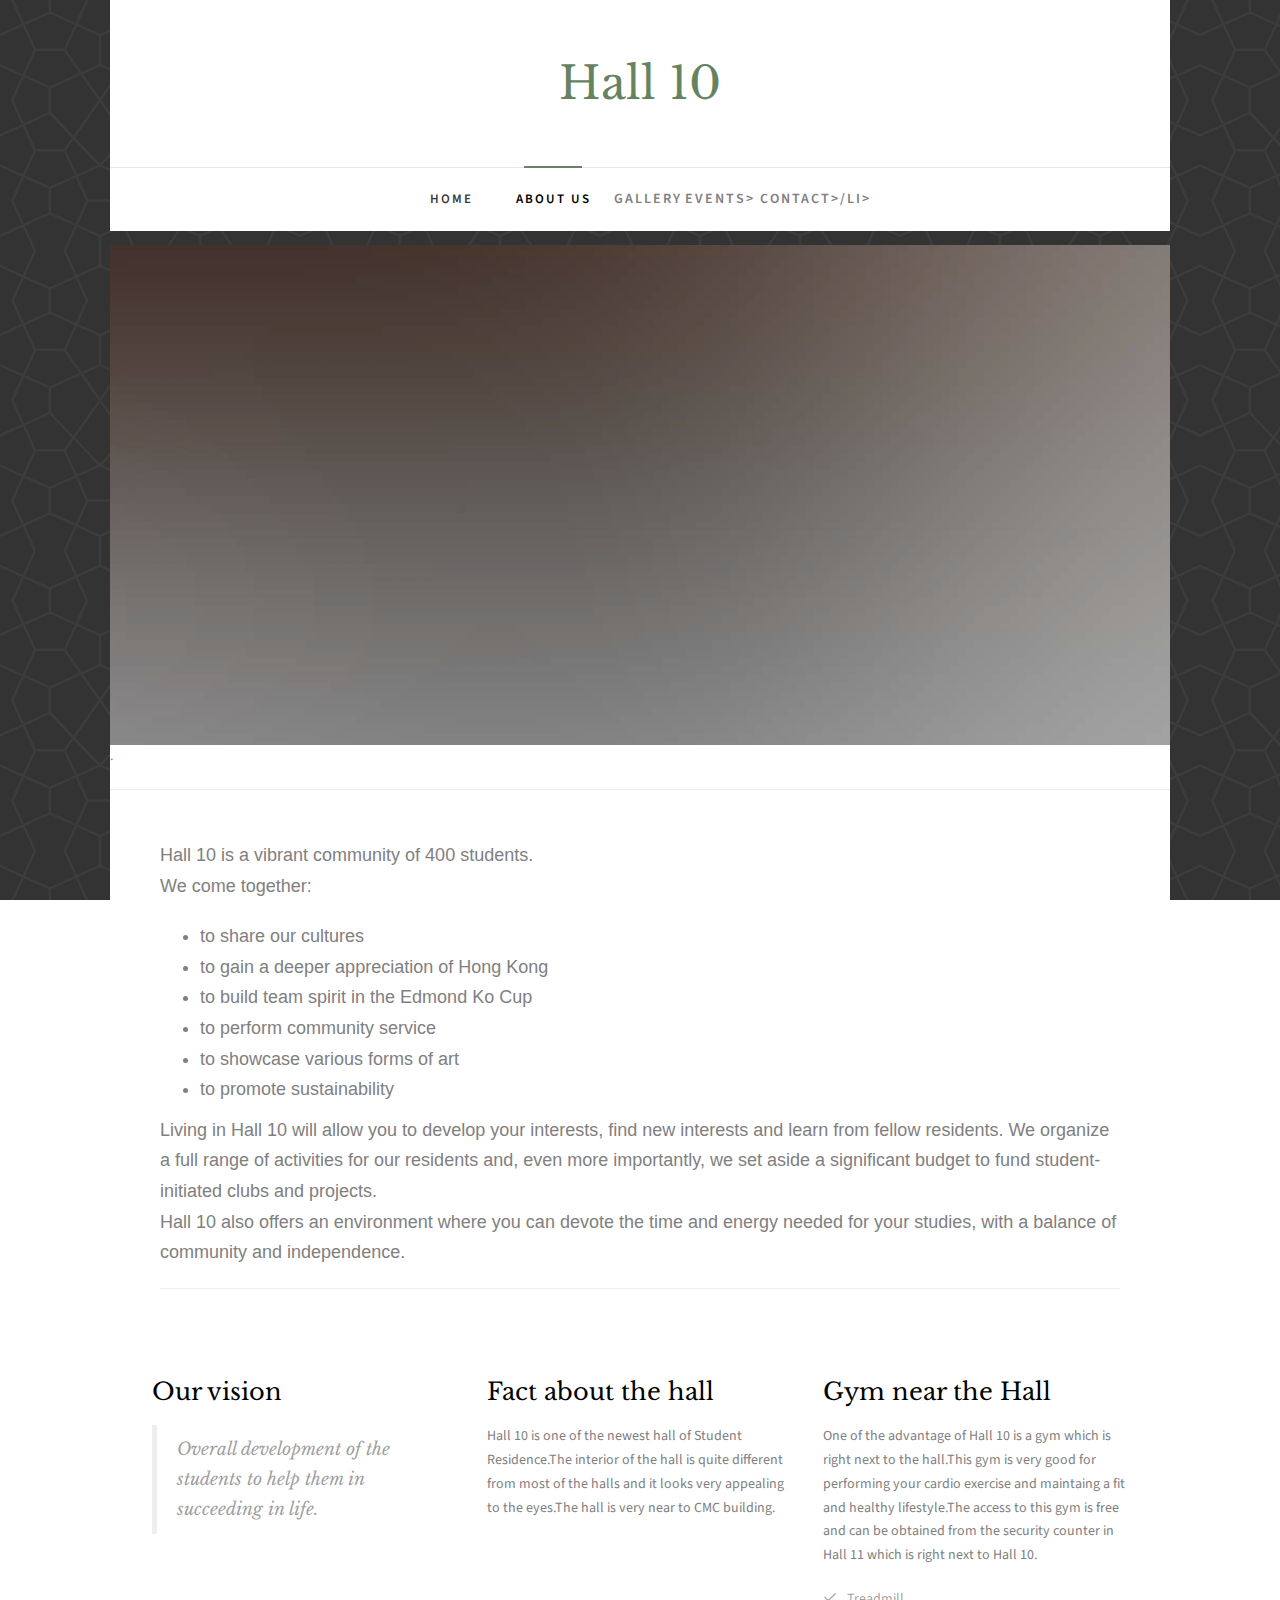
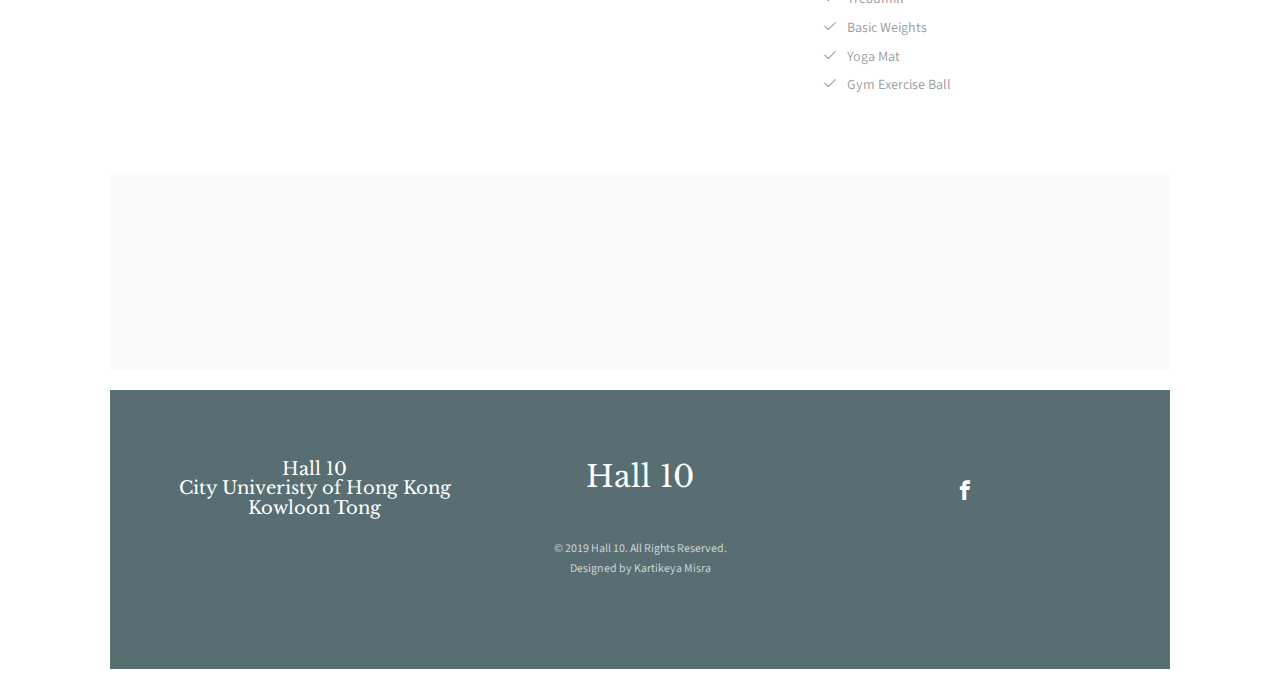
==== commit 39c8ec19: "Update about.html" ====
--- a/about.html
+++ b/about.html
@@ -65,12 +65,12 @@
 						<ul>
 							<li><a href="index.html">Home</a></li>
 							<li class="active"><a href="about.html">About Us</a></li>
-							<li><a href="news.html">News</a></li>
+							<li><News</li>
 							
-							<li><a href="" class="galery">Gallery</a></li>					
-							<li><a href="events.html">Events</a></li>
+							<li>Gallery</li>					
+							<li>Events><li>
 										
-							<li><a href="contact.html">Contact</a></li>
+							<li>Contact>/li>
 							
 						</ul>
 					</div>
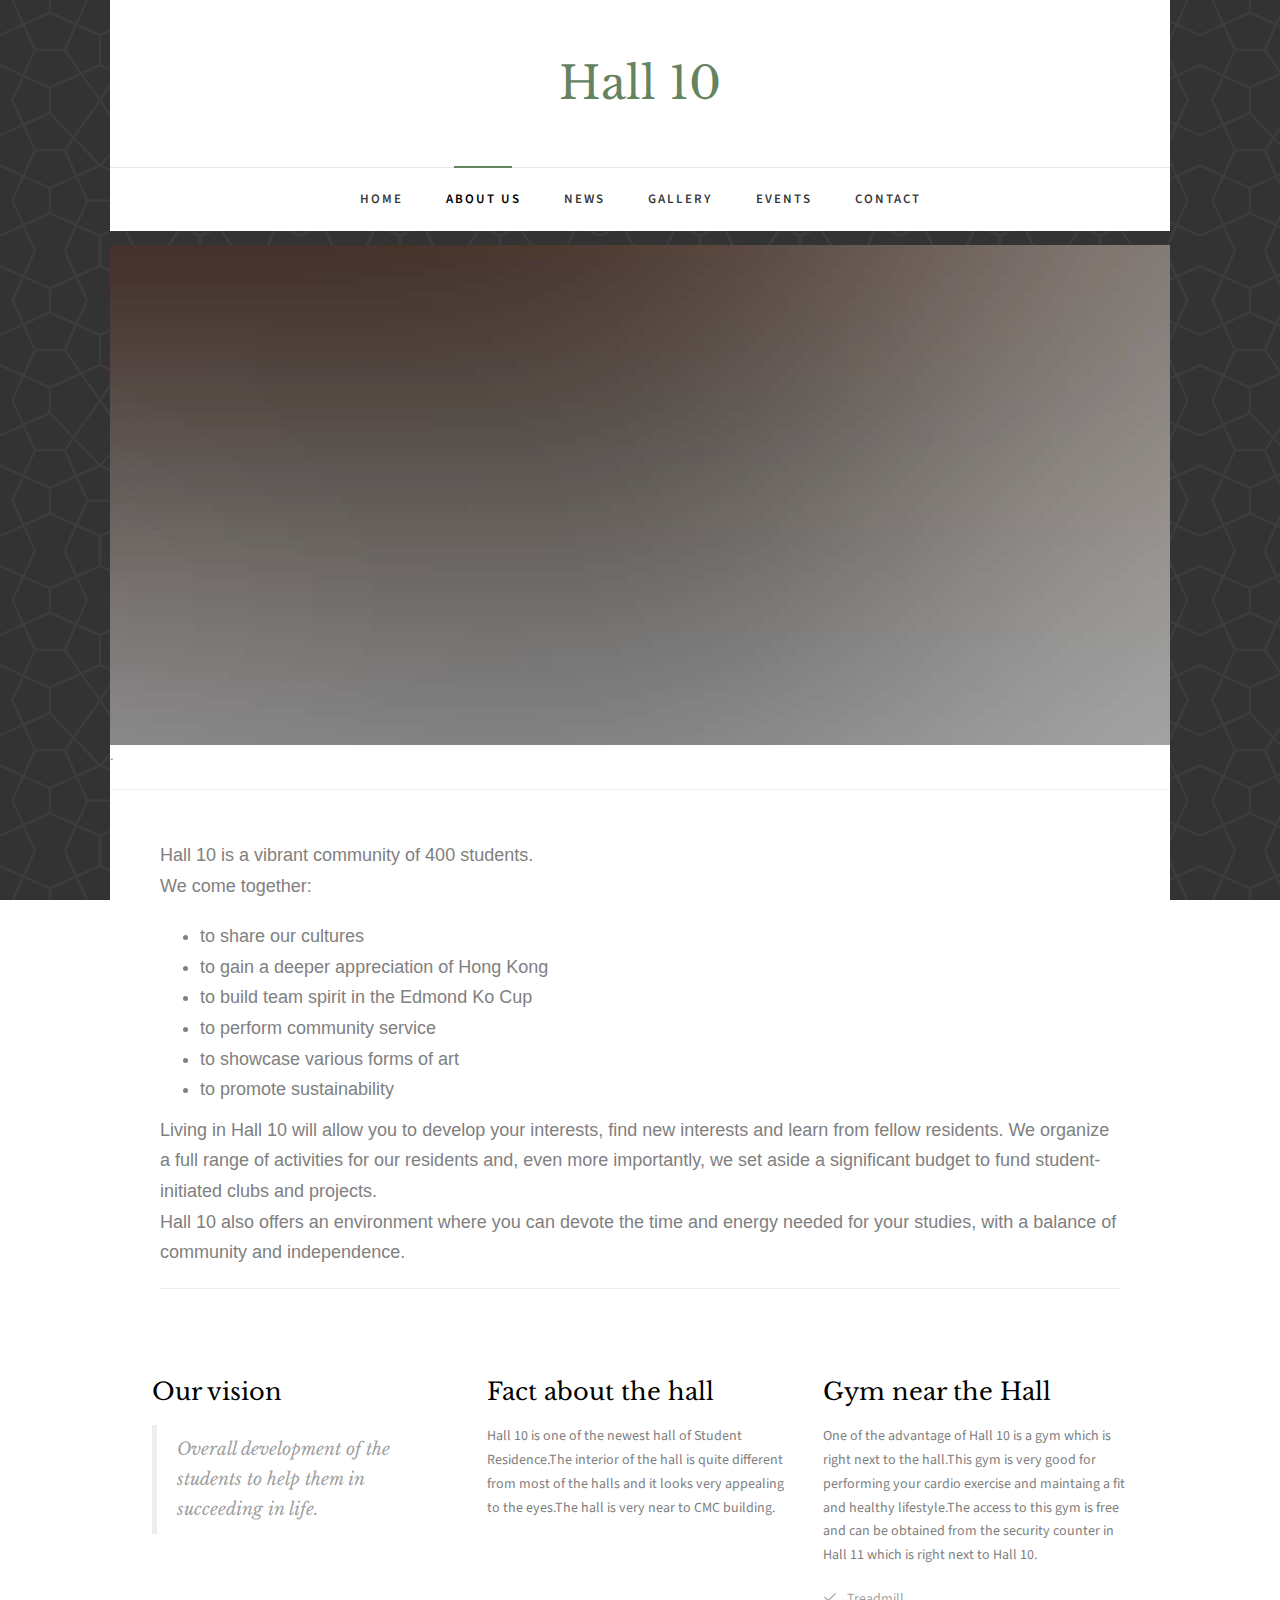
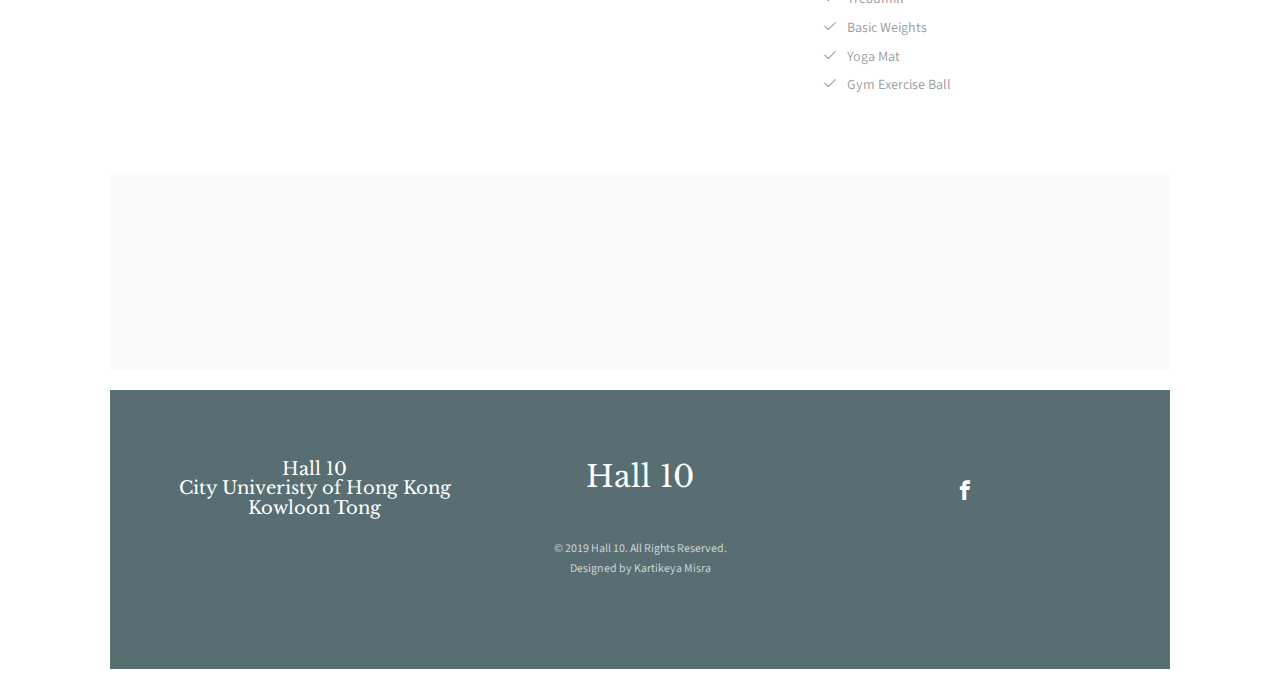
==== commit 5389ddc7: "Update about.html" ====
--- a/about.html
+++ b/about.html
@@ -65,12 +65,12 @@
 						<ul>
 							<li><a href="index.html">Home</a></li>
 							<li class="active"><a href="about.html">About Us</a></li>
-							<li><News</li>
+							<li><a href="">News</a></li>
+							<li><a href="" class="galery">Gallery</a></li>					
 							
-							<li>Gallery</li>					
-							<li>Events><li>
-										
-							<li>Contact>/li>
+							<li><a href="">Events</a></li>
+							
+							<li><a href="">Contact</a></li>
 							
 						</ul>
 					</div>
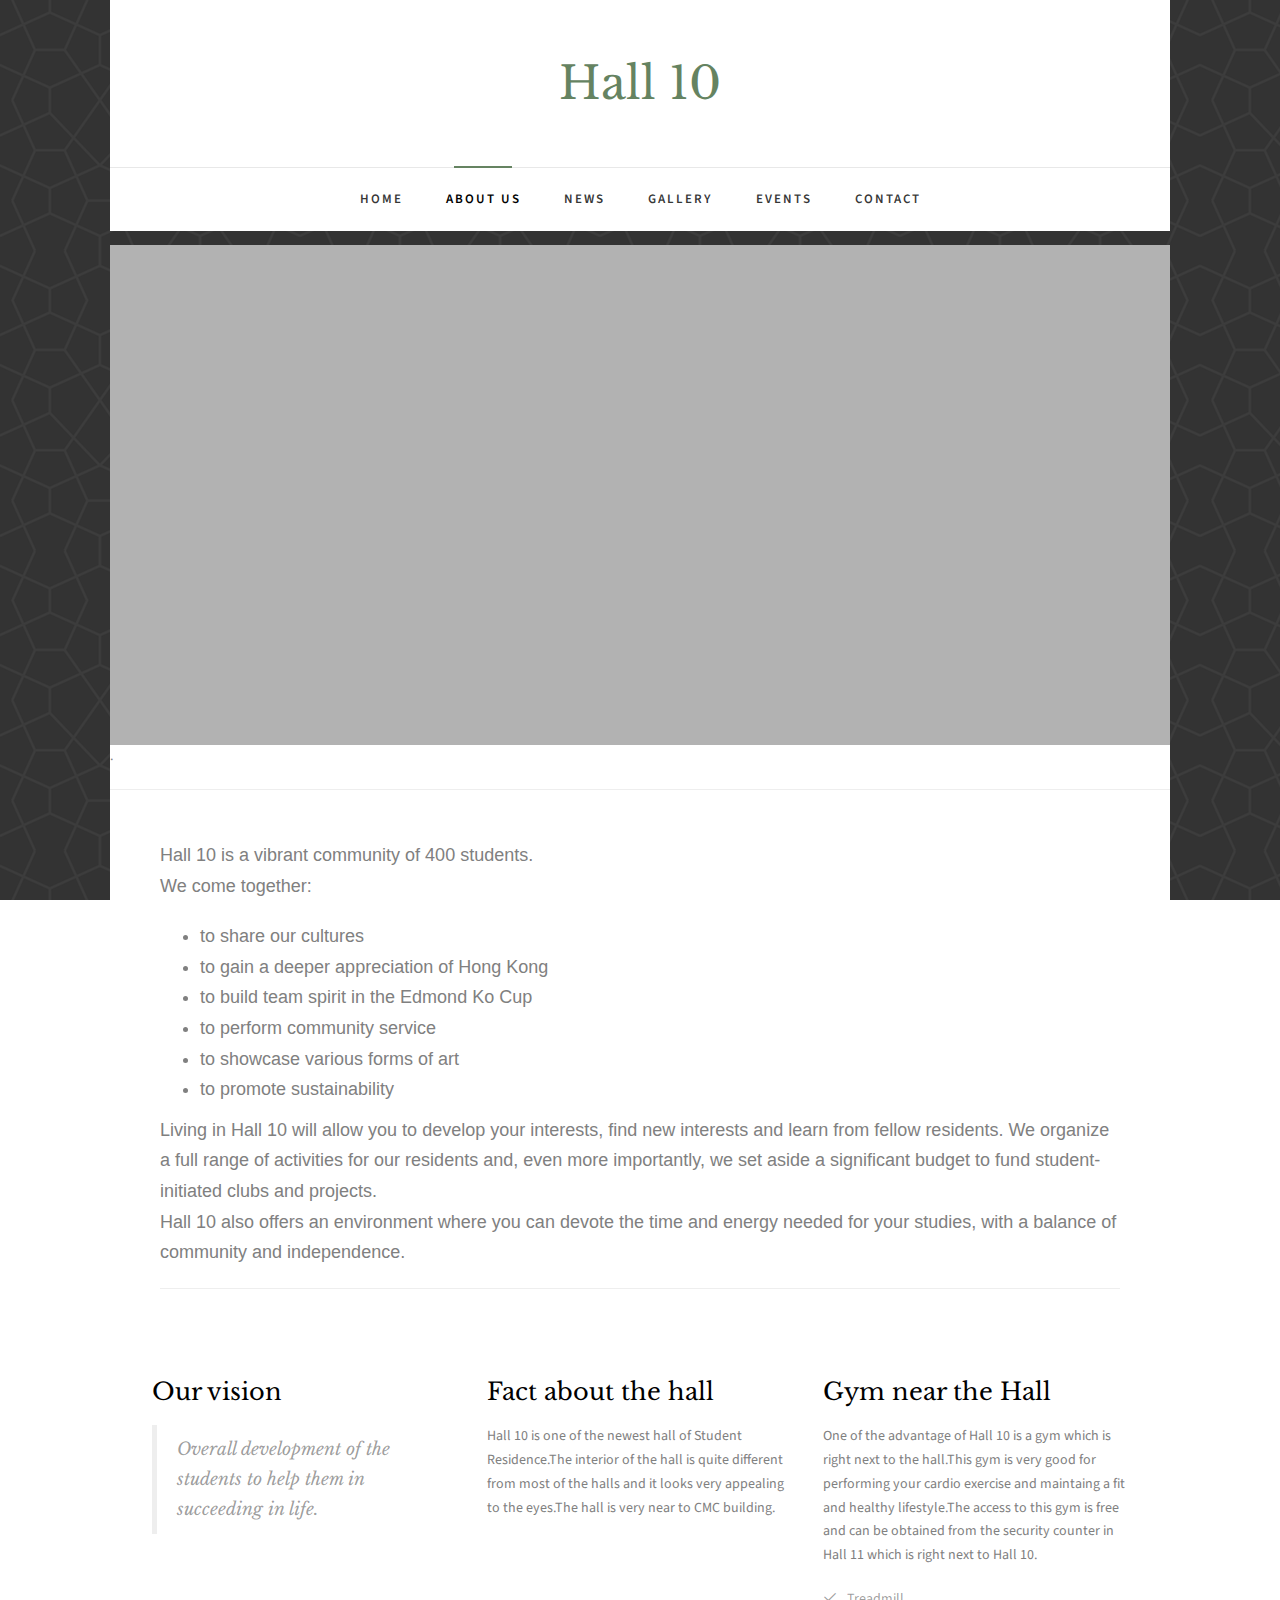
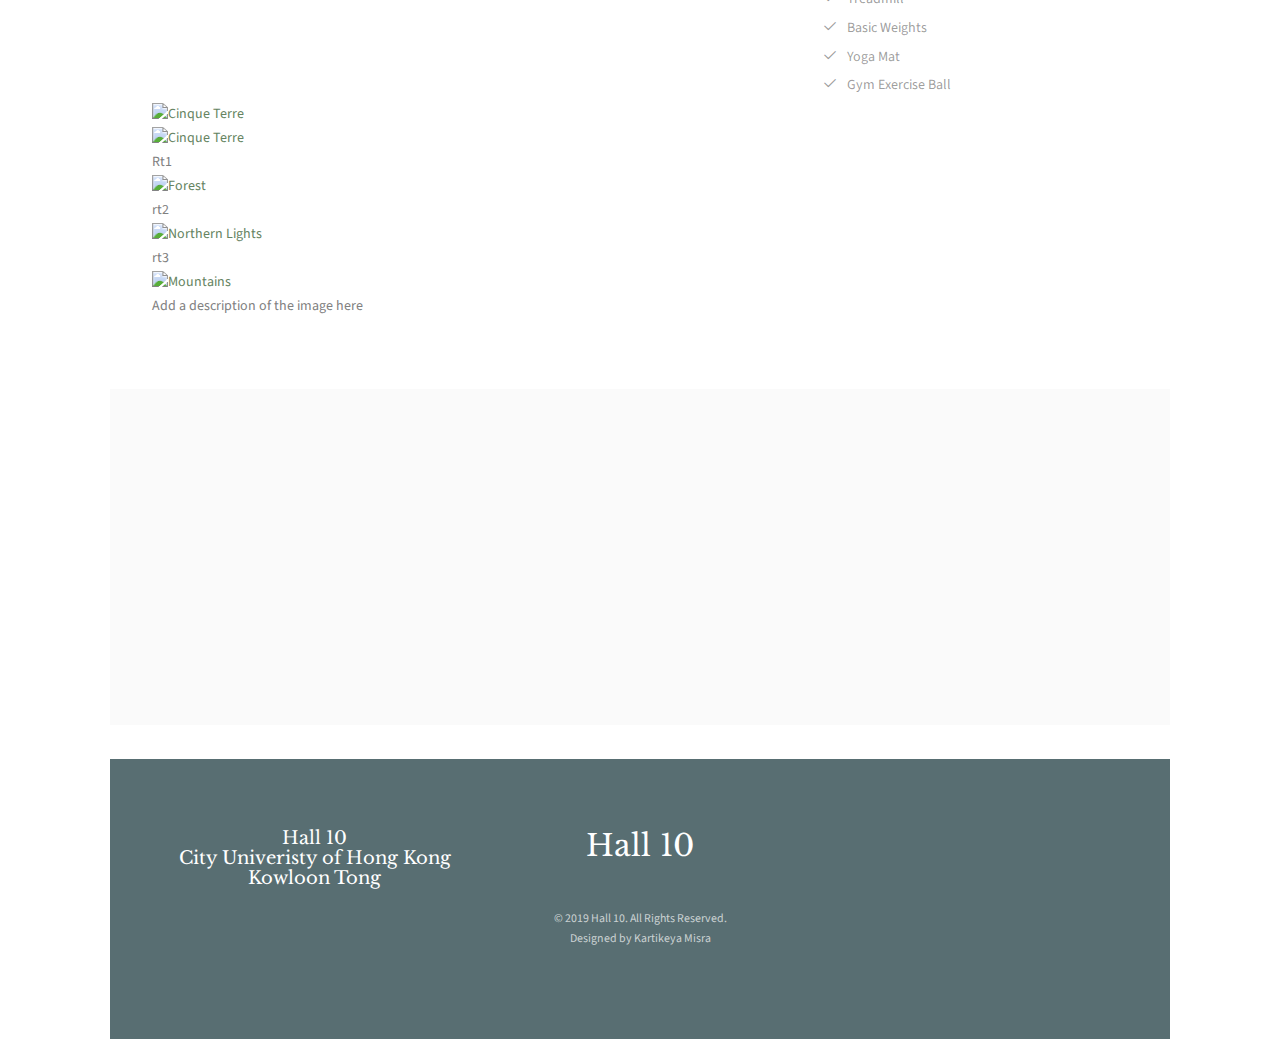
==== commit 897ff37d: "Add files via upload" ====
--- a/about.html
+++ b/about.html
@@ -1,231 +1,274 @@
-<!DOCTYPE HTML>
-<html>
-	<head>
-	<meta charset="utf-8">
-	<meta http-equiv="X-UA-Compatible" content="IE=edge">
-	<title>About Us</title>
-	
-
-  	<!-- Facebook and Twitter integration -->
-	<meta property="og:title" content=""/>
-	<meta property="og:image" content=""/>
-	<meta property="og:url" content=""/>
-	<meta property="og:site_name" content=""/>
-	<meta property="og:description" content=""/>
-	<meta name="twitter:title" content="" />
-	<meta name="twitter:image" content="" />
-	<meta name="twitter:url" content="" />
-	<meta name="twitter:card" content="" />
-
-	<link href="https://fonts.googleapis.com/css?family=Source+Sans+Pro:400,600,700" rel="stylesheet">
-	<link href="https://fonts.googleapis.com/css?family=Libre+Baskerville:400,400i,700" rel="stylesheet"
-	>
-	
-	<!-- Animate.css -->
-	<link rel="stylesheet" href="css/animate.css">
-	<!-- Icomoon Icon Fonts-->
-	<link rel="stylesheet" href="css/icomoon.css">
-	<!-- Bootstrap  -->
-	<link rel="stylesheet" href="css/bootstrap.css">
-
-	<!-- Magnific Popup -->
-	<link rel="stylesheet" href="css/magnific-popup.css">
-
-	<!-- Flexslider  -->
-	<link rel="stylesheet" href="css/flexslider.css">
-
-	<!-- Owl Carousel  -->
-	<link rel="stylesheet" href="css/owl.carousel.min.css">
-	<link rel="stylesheet" href="css/owl.theme.default.min.css">
-
-	<!-- Theme style  -->
-	<link rel="stylesheet" href="css/style.css">
-
-	<!-- Modernizr JS -->
-	<script src="js/modernizr-2.6.2.min.js"></script>
-	<!-- FOR IE9 below -->
-	<!--[if lt IE 9]>
-	<script src="js/respond.min.js"></script>
-	<![endif]-->
-
-	</head>
-	<body>
-		
-	<div class="fh5co-loader"></div>
-	
-	<div id="page">
-	<nav class="fh5co-nav" role="navigation">
-		<div class="container-wrap">
-			<div class="top-menu">
-				<div class="row">
-					<div class="col-md-12 col-offset-0 text-center">
-						<div id="fh5co-logo"><a href="index.html">Hall 10</a></div>
-					</div>
-					<div class="col-md-12 col-md-offset-0 text-center menu-1">
-						<ul>
-							<li><a href="index.html">Home</a></li>
-							<li class="active"><a href="about.html">About Us</a></li>
-							<li><a href="">News</a></li>
-							<li><a href="" class="galery">Gallery</a></li>					
-							
-							<li><a href="">Events</a></li>
-							
-							<li><a href="">Contact</a></li>
-							
-						</ul>
-					</div>
-				</div>
-				
-			</div>
-		</div>
-	</nav>
-	<div class="container-wrap">
-		<aside id="fh5co-hero">
-			<div class="flexslider">
-				<ul class="slides">
-			   	<li style="background-image: url(images/img_bg_2.jpg);">
-			   		<div class="overlay"></div>
-			   		<div class="container-fluid">
-							<div class="row">
-								<div class="col-md-6 col-md-offset-3 text-center">
-									<div class="slider-text">
-										<div class="slider-text-inner">
-											<h1>About Us</h1>
-											
-										</div>
-										
-
-									</div>
-								</div>
-							</div>
-						</div>
-			   	</li>
-			  	</ul>
-		  	</div>
-		</aside>
-		<p>.<hr></p>
-		<div class="about-text">
-			
-			<p>Hall 10 is a vibrant community of 400 students.<br>We come together:<br>
-			<ul>
-				<li>to share our cultures</li>
-				<li>to gain a deeper appreciation of Hong Kong</li>
-				<li>to build team spirit in the Edmond Ko Cup</li>
-				<li>to perform community service</li>
-				<li>to showcase various forms of art</li>
-				<li>to promote sustainability</li>
-			</ul>
-			Living in Hall 10 will allow you to develop your interests, find new interests and learn from fellow residents. We organize a full range of activities for our residents and, even more importantly, we set aside a significant budget to fund student-initiated clubs and projects.
-
-			<br>
-			Hall 10 also offers an environment where you can devote the time and energy needed for your studies, with a balance of community and independence. 
-			<hr></p>
-		</div>
-		<div id="fh5co-about">
-			<div class="row">
-				<div class="col-md-4">
-					<h3>Our vision</h3>
-					<blockquote class="dailyVerse">
-						<p>Overall development of the students to help them in succeeding in life. </p>
-						
-					</blockquote>
-				</div>
-				<div class="col-md-4">
-					<h3>Fact about the hall</h3>
-					<p>Hall 10 is one of the newest hall of Student Residence.The interior of the hall is quite different from most of the halls and it looks very appealing to the eyes.The hall is very near to CMC building.</p>
-				</div>
-				<div class="col-md-4">
-					<h3>Gym near the Hall</h3>
-					<p>One of the advantage of Hall 10 is a gym which is right next to the hall.This gym is very good for performing your cardio exercise and maintaing a fit and healthy lifestyle.The access to this gym is free and can be obtained from the security counter in Hall 11 which is right next to Hall 10.</p>
-					<ul class="ministries-list">
-						<li><i class="icon-check"></i>Treadmill</li>
-						<li><i class="icon-check"></i>Basic Weights</li>
-						<li><i class="icon-check"></i>Yoga Mat</li>
-						<li><i class="icon-check"></i>Gym Exercise Ball</li>
-					</ul>
-				</div>
-			</div>
-		</div>
-		<div id="fh5co-counter" class="fh5co-counters fh5co-light-grey">
-			
-			<div class="row animate-box">
-				<div class="col-md-8 col-md-offset-2">
-						<div class="row">
-								<div class="col-md-3 col-sm-6 col-xs-6 text-center">
-									<span class="fh5co-counter js-counter" data-from="0" data-to="400" data-speed="6000" data-refresh-interval="5"></span>
-									<span class="fh5co-counter-label">Residents</span>
-								</div>
-								<div class="col-md-3 col-sm-6 col-xs-6 text-center">
-									<span class="fh5co-counter js-counter" data-from="0" data-to="15" data-speed="6000" data-refresh-interval="50"></span>
-									<span class="fh5co-counter-label">Floors</span>
-								</div>
-								<div class="clearfix visible-sm-block visible-xs-block"></div>
-								<div class="col-md-3 col-sm-6 col-xs-6 text-center">
-									<span class="fh5co-counter js-counter" data-from="0" data-to="8" data-speed="6000" data-refresh-interval="50"></span>
-									<span class="fh5co-counter-label">RT</span>
-								</div>
-								<div class="col-md-3 col-sm-6 col-xs-6 text-center">
-									<span class="fh5co-counter js-counter" data-from="0" data-to="50" data-speed="5000" data-refresh-interval="50"></span>
-									<span class="fh5co-counter-label">Activities</span>
-								</div>
-							</div>
-				</div>
-			</div>
-		</div>
-	</div><!-- END container-wrap -->
-
-	<div class="container-wrap">
-		<footer id="fh5co-footer" role="contentinfo">
-			<div class="col-md-4 text-center">
-					<h3>Hall 10 <br>City Univeristy of Hong Kong <br>Kowloon Tong</h3>
-			</div>
-			<div class="col-md-4 text-center">
-				<h2><a href="#">Hall 10</a></h2>
-			</div>
-			<div class="col-md-4 text-center">
-				<p>
-					<ul class="fh5co-social-icons">
-						<li><a href="#"><i class="icon-facebook2"></i></a></li>
-						
-					</ul>
-				</p>
-			</div>
-			<div class="row copyright">
-				<div class="col-md-12 text-center">
-					<p>
-							<small class="block">&copy; 2019 Hall 10. All Rights Reserved.</small> 
-							<small class="block">Designed by Kartikeya Misra </small>
-					</p>
-				</div>
-			</div>
-		</footer>
-	</div><!-- END container-wrap -->
-	</div>
-
-	<div class="gototop js-top">
-		<a href="#" class="js-gotop"><i class="icon-arrow-up2"></i></a>
-	</div>
-	
-	<!-- jQuery -->
-	<script src="js/jquery.min.js"></script>
-	<!-- jQuery Easing -->
-	<script src="js/jquery.easing.1.3.js"></script>
-	<!-- Bootstrap -->
-	<script src="js/bootstrap.min.js"></script>
-	<!-- Waypoints -->
-	<script src="js/jquery.waypoints.min.js"></script>
-	<!-- Flexslider -->
-	<script src="js/jquery.flexslider-min.js"></script>
-	<!-- Carousel -->
-	<script src="js/owl.carousel.min.js"></script>
-	<!-- Magnific Popup -->
-	<script src="js/jquery.magnific-popup.min.js"></script>
-	<script src="js/magnific-popup-options.js"></script>
-	<!-- Counters -->
-	<script src="js/jquery.countTo.js"></script>
-	<!-- Main -->
-	<script src="js/main.js"></script>
-
-	</body>
-</html>
-
+<!DOCTYPE HTML>
+<html>
+	<head>
+	<meta charset="utf-8">
+	<meta http-equiv="X-UA-Compatible" content="IE=edge">
+	<title>About Us</title>
+	
+
+  	<!-- Facebook and Twitter integration -->
+	<meta property="og:title" content=""/>
+	<meta property="og:image" content=""/>
+	<meta property="og:url" content=""/>
+	<meta property="og:site_name" content=""/>
+	<meta property="og:description" content=""/>
+	<meta name="twitter:title" content="" />
+	<meta name="twitter:image" content="" />
+	<meta name="twitter:url" content="" />
+	<meta name="twitter:card" content="" />
+
+	<link href="https://fonts.googleapis.com/css?family=Source+Sans+Pro:400,600,700" rel="stylesheet">
+	<link href="https://fonts.googleapis.com/css?family=Libre+Baskerville:400,400i,700" rel="stylesheet"
+	>
+	
+	<!-- Animate.css -->
+	<link rel="stylesheet" href="css/animate.css">
+	<!-- Icomoon Icon Fonts-->
+	<link rel="stylesheet" href="css/icomoon.css">
+	<!-- Bootstrap  -->
+	<link rel="stylesheet" href="css/bootstrap.css">
+
+	<!-- Magnific Popup -->
+	<link rel="stylesheet" href="css/magnific-popup.css">
+
+	<!-- Flexslider  -->
+	<link rel="stylesheet" href="css/flexslider.css">
+
+	<!-- Owl Carousel  -->
+	<link rel="stylesheet" href="css/owl.carousel.min.css">
+	<link rel="stylesheet" href="css/owl.theme.default.min.css">
+
+	<!-- Theme style  -->
+	<link rel="stylesheet" href="css/style.css">
+
+	<!-- Modernizr JS -->
+	<script src="js/modernizr-2.6.2.min.js"></script>
+	<!-- FOR IE9 below -->
+	<!--[if lt IE 9]>
+	<script src="js/respond.min.js"></script>
+	<![endif]-->
+
+	</head>
+	
+	<body>
+
+		
+	<div class="fh5co-loader"></div>
+	
+	<div id="page">
+	<nav class="fh5co-nav" role="navigation">
+		<div class="container-wrap">
+			<div class="top-menu">
+				<div class="row">
+					<div class="col-md-12 col-offset-0 text-center">
+						<div id="fh5co-logo"><a href="index.html">Hall 10</a></div>
+					</div>
+					<div class="col-md-12 col-md-offset-0 text-center menu-1">
+						<ul>
+							<li><a href="index.html">Home</a></li>
+							<li class="active"><a href="about.html">About Us</a></li>
+							<li><a href="news.html">News</a></li>
+							
+							<li><a href="gallery.html" class="galery">Gallery</a></li>					
+							<li><a href="events.html">Events</a></li>
+										
+							<li><a href="contact.html">Contact</a></li>
+							
+						</ul>
+					</div>
+				</div>
+				
+			</div>
+		</div>
+	</nav>
+	<div class="container-wrap">
+		<aside id="fh5co-hero">
+			<div class="flexslider">
+				<ul class="slides">
+			   	<li style="background-image: url(images/aaa.png);">
+			   		<div class="overlay"></div>
+			   		<div class="container-fluid">
+							<div class="row">
+								<div class="col-md-6 col-md-offset-3 text-center">
+									<div class="slider-text">
+										<div class="slider-text-inner">
+											<h1>About Us</h1>
+											
+										</div>
+										
+
+									</div>
+								</div>
+							</div>
+						</div>
+			   	</li>
+			  	</ul>
+		  	</div>
+		</aside>
+		<p>.<hr></p>
+		<div class="about-text">
+			
+			<p>Hall 10 is a vibrant community of 400 students.<br>We come together:<br>
+			<ul>
+				<li>to share our cultures</li>
+				<li>to gain a deeper appreciation of Hong Kong</li>
+				<li>to build team spirit in the Edmond Ko Cup</li>
+				<li>to perform community service</li>
+				<li>to showcase various forms of art</li>
+				<li>to promote sustainability</li>
+			</ul>
+			Living in Hall 10 will allow you to develop your interests, find new interests and learn from fellow residents. We organize a full range of activities for our residents and, even more importantly, we set aside a significant budget to fund student-initiated clubs and projects.
+
+			<br>
+			Hall 10 also offers an environment where you can devote the time and energy needed for your studies, with a balance of community and independence. 
+			<hr></p>
+		</div>
+
+		<div id="fh5co-about">
+			<div class="row">
+				<div class="col-md-4">
+					<h3>Our vision</h3>
+					<blockquote class="dailyVerse">
+						<p>Overall development of the students to help them in succeeding in life. </p>
+						
+					</blockquote>
+				</div>
+				<div class="col-md-4">
+					<h3>Fact about the hall</h3>
+					<p>Hall 10 is one of the newest hall of Student Residence.The interior of the hall is quite different from most of the halls and it looks very appealing to the eyes.The hall is very near to CMC building.</p>
+				</div>
+				<div class="col-md-4">
+					<h3>Gym near the Hall</h3>
+					<p>One of the advantage of Hall 10 is a gym which is right next to the hall.This gym is very good for performing your cardio exercise and maintaing a fit and healthy lifestyle.The access to this gym is free and can be obtained from the security counter in Hall 11 which is right next to Hall 10.</p>
+					<ul class="ministries-list">
+						<li><i class="icon-check"></i>Treadmill</li>
+						<li><i class="icon-check"></i>Basic Weights</li>
+						<li><i class="icon-check"></i>Yoga Mat</li>
+						<li><i class="icon-check"></i>Gym Exercise Ball</li>
+					</ul>
+				</div>
+			</div>
+			<div class="gallery">
+				<a target="_blank" href="img_5terre.jpg">
+					<img src="images/rm.jpg" alt="Cinque Terre" >
+				  </a>
+				  
+				  
+			</div>
+			<div class="gallery">
+				<a target="_blank" href="img_5terre.jpg">
+				  <img src="images/chingyeert.jpg" alt="Cinque Terre" >
+				</a>
+				<div class="desc">Rt1</div>
+			  </div>
+			  
+			  <div class="gallery">
+				<a target="_blank" href="img_forest.jpg">
+				  <img src="images/churt.jpg" alt="Forest" >
+				</a>
+				<div class="desc">rt2</div>
+			  </div>
+			  
+			  <div class="gallery">
+				<a target="_blank" href="img_lights.jpg">
+				  <img src="images/hanrt.jpg" alt="Northern Lights" >
+				</a>
+				<div class="desc">rt3</div>
+			  </div>
+			  
+			  <div class="gallery">
+				<a target="_blank" href="img_mountains.jpg">
+				  <img src="images/kelvinrt.jpg" alt="Mountains">
+				</a>
+				<div class="desc">Add a description of the image here</div>
+			  </div>
+			  
+			 
+		</div>
+		
+		<div id="fh5co-counter" class="fh5co-counters fh5co-light-grey">
+			
+			<div class="row animate-box">
+				<div class="col-md-8 col-md-offset-2">
+						<div class="row">
+								<div class="col-md-3 col-sm-6 col-xs-6 text-center">
+									<span class="fh5co-counter js-counter" data-from="0" data-to="400" data-speed="6000" data-refresh-interval="5"></span>
+									<span class="fh5co-counter-label">Residents</span>
+								</div>
+								<div class="col-md-3 col-sm-6 col-xs-6 text-center">
+									<span class="fh5co-counter js-counter" data-from="0" data-to="15" data-speed="6000" data-refresh-interval="50"></span>
+									<span class="fh5co-counter-label">Floors</span>
+								</div>
+								<div class="clearfix visible-sm-block visible-xs-block"></div>
+								<div class="col-md-3 col-sm-6 col-xs-6 text-center">
+									<span class="fh5co-counter js-counter" data-from="0" data-to="8" data-speed="6000" data-refresh-interval="50"></span>
+									<span class="fh5co-counter-label">RT</span>
+								</div>
+								<div class="col-md-3 col-sm-6 col-xs-6 text-center">
+									<span class="fh5co-counter js-counter" data-from="0" data-to="50" data-speed="5000" data-refresh-interval="50"></span>
+									<span class="fh5co-counter-label">Activities</span>
+								</div>
+							</div>
+				</div>
+			</div>
+		</div>
+		<div id="fh5co-services" class="fh5co-light-grey">
+		
+			<div class="row">
+			
+				
+											  
+		</div>            <!-- END container-wrap -->
+		</div>
+
+		</div>
+	</div>
+</div><!-- END container-wrap -->
+	<div class="container-wrap">
+			<footer id="fh5co-footer" role="contentinfo">
+				<div class="col-md-4 text-center">
+					<h3>Hall 10 <br>City Univeristy of Hong Kong <br>Kowloon Tong</h3>
+				</div>
+				<div class="col-md-4 text-center">
+					<h2><a href="#">Hall 10</a></h2>
+				</div>
+				
+				<div class="row copyright">
+					<div class="col-md-12 text-center">
+						<p>
+							<small class="block">&copy; 2019 Hall 10. All Rights Reserved.</small> 
+							<small class="block">Designed by Kartikeya Misra </small>
+						</p>
+					</div>
+				</div>
+			</footer>
+		</div><!-- END container-wrap -->
+		</div>
+
+	<div class="gototop js-top">
+		<a href="#" class="js-gotop"><i class="icon-arrow-up2"></i></a>
+	</div>
+	
+	<!-- jQuery -->
+	<script src="js/jquery.min.js"></script>
+	<!-- jQuery Easing -->
+	<script src="js/jquery.easing.1.3.js"></script>
+	<!-- Bootstrap -->
+	<script src="js/bootstrap.min.js"></script>
+	<!-- Waypoints -->
+	<script src="js/jquery.waypoints.min.js"></script>
+	<!-- Flexslider -->
+	<script src="js/jquery.flexslider-min.js"></script>
+	<!-- Carousel -->
+	<script src="js/owl.carousel.min.js"></script>
+	<!-- Magnific Popup -->
+	<script src="js/jquery.magnific-popup.min.js"></script>
+	<script src="js/magnific-popup-options.js"></script>
+	<!-- Counters -->
+	<script src="js/jquery.countTo.js"></script>
+	<!-- Main -->
+	<script src="js/main.js"></script>
+
+	</body>
+</html>
+
